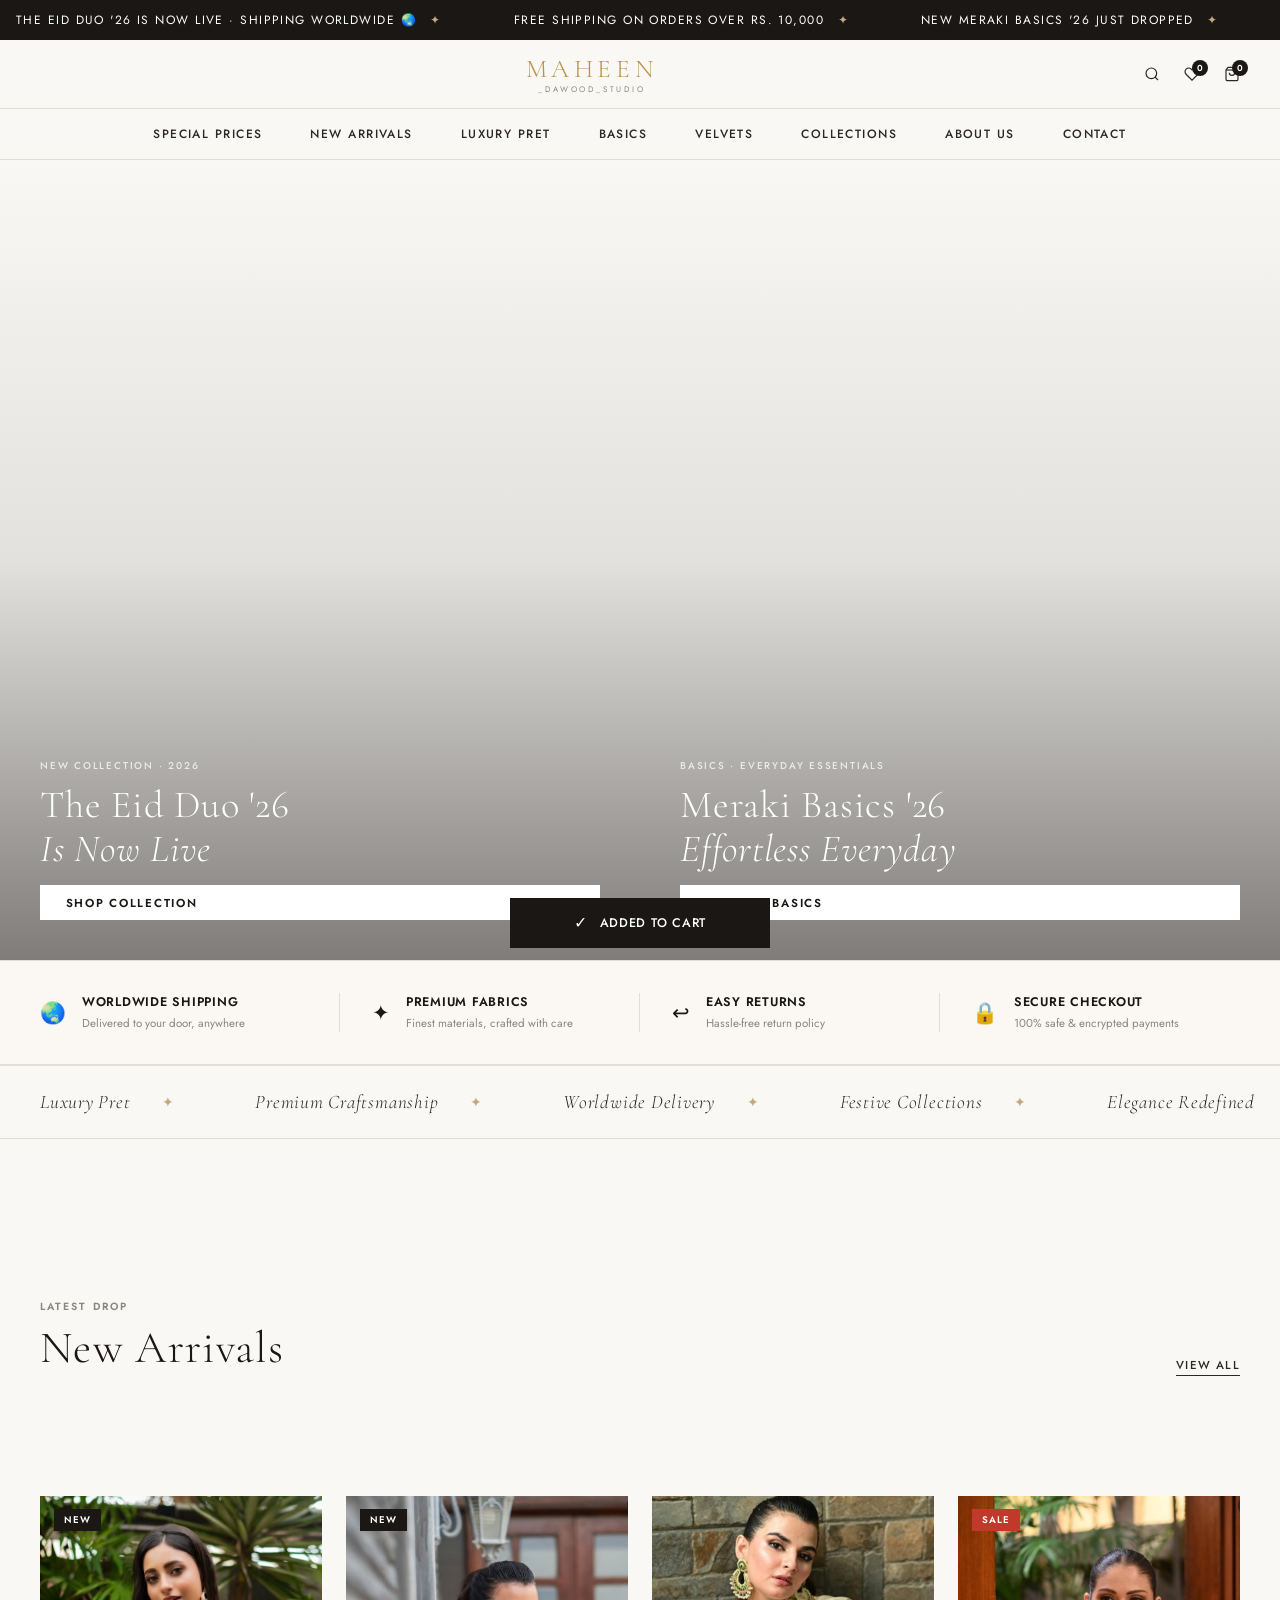
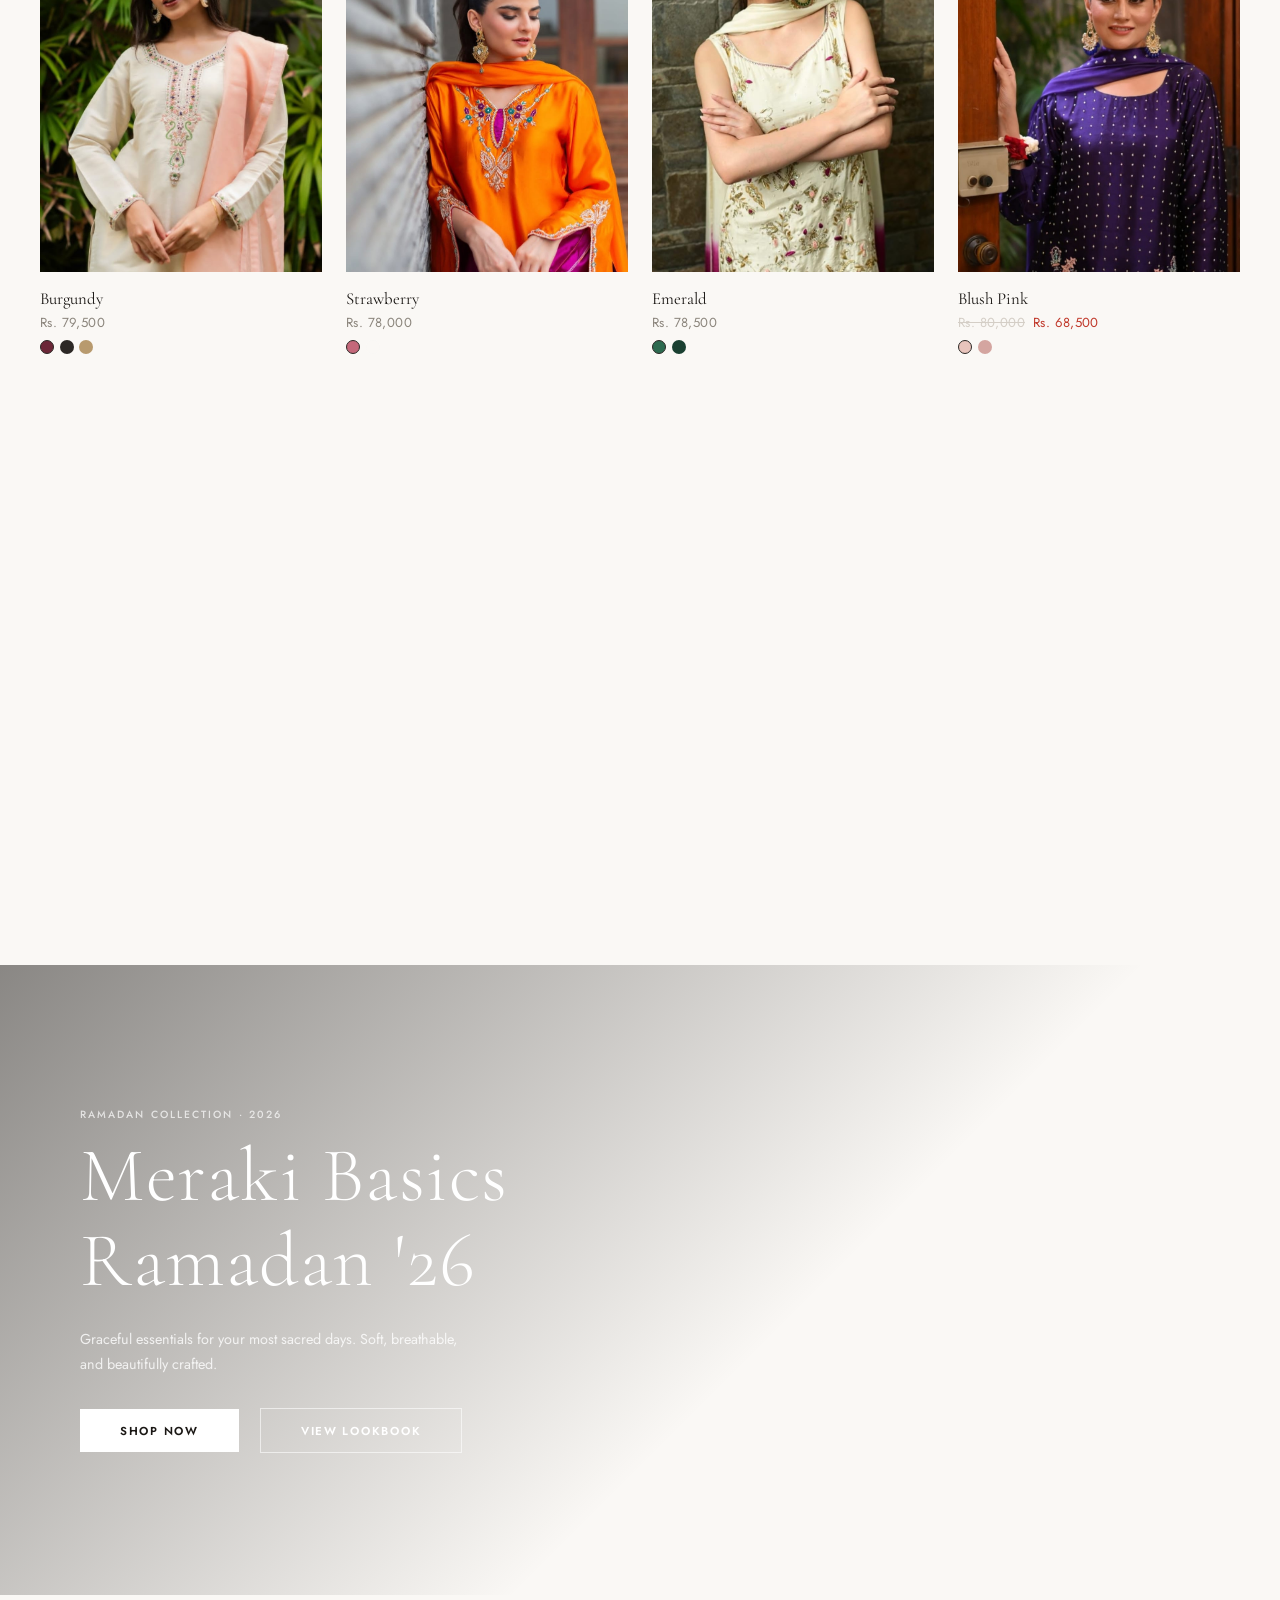
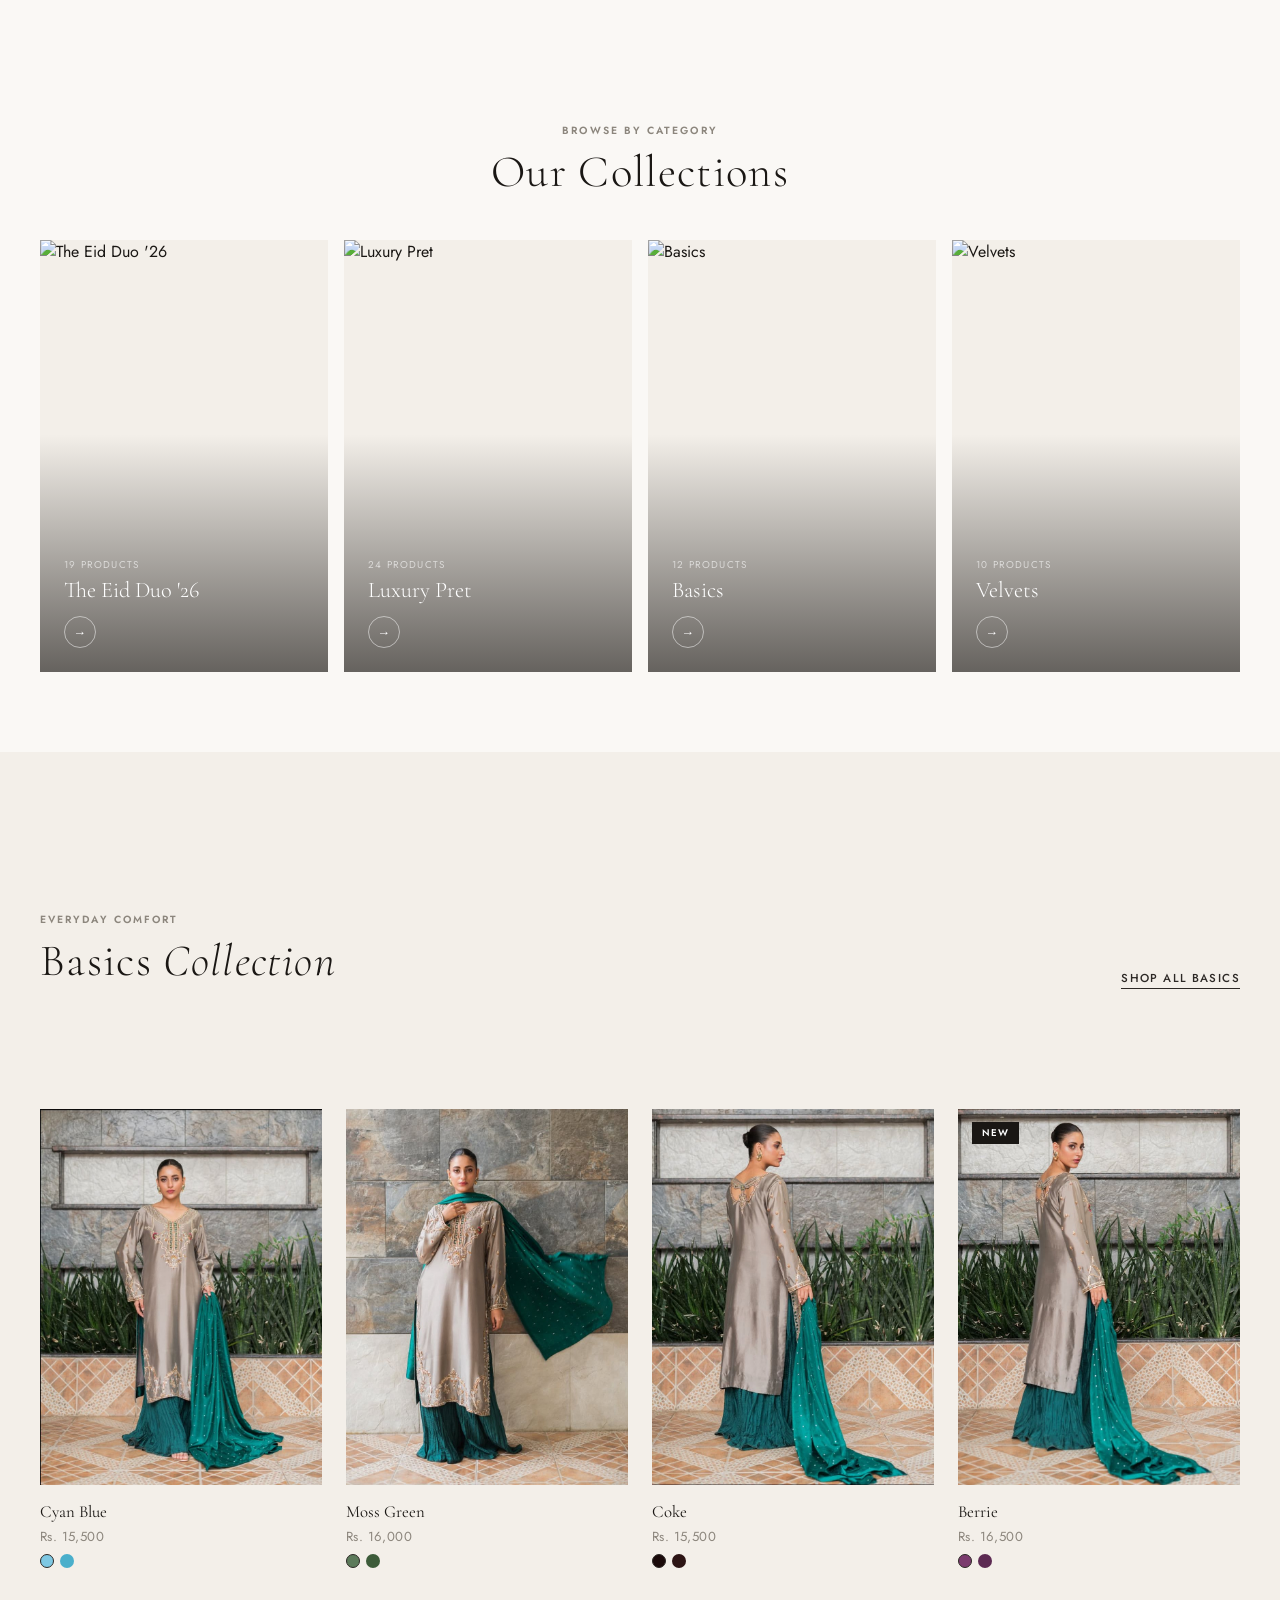
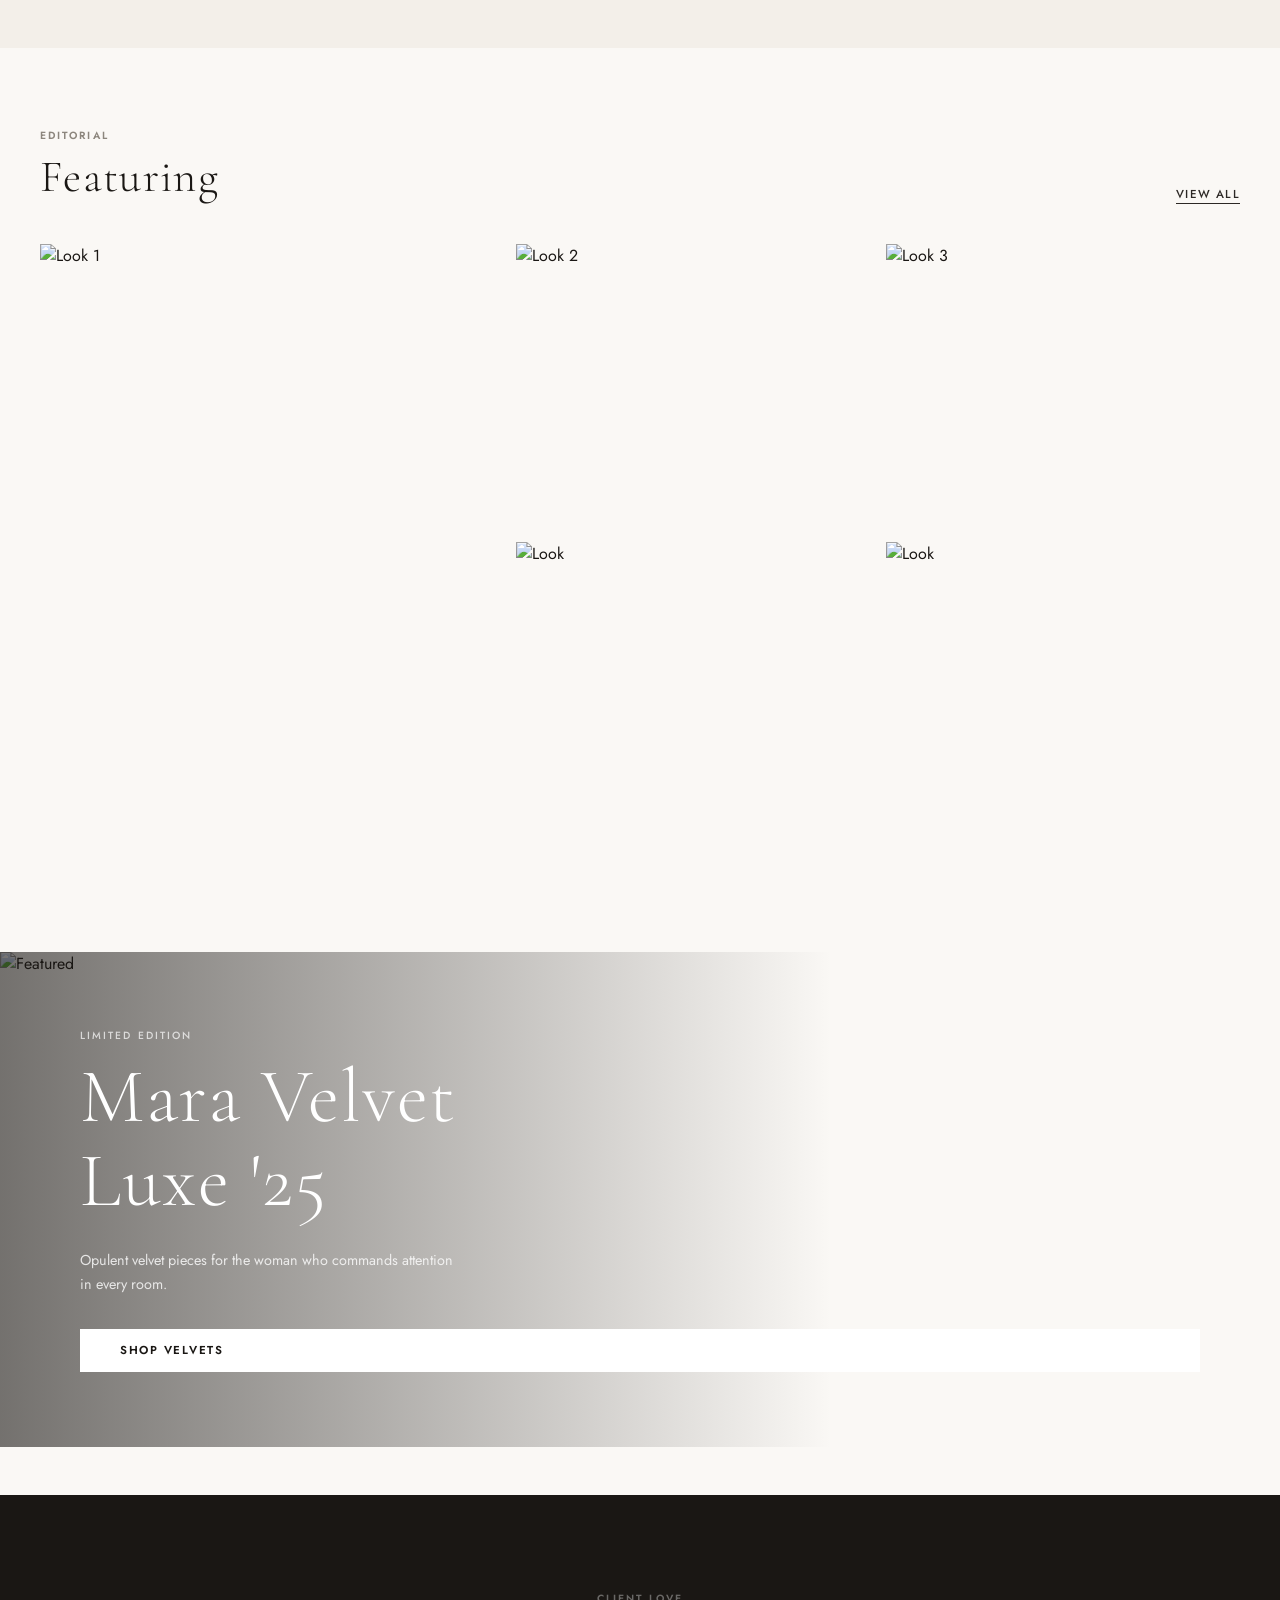
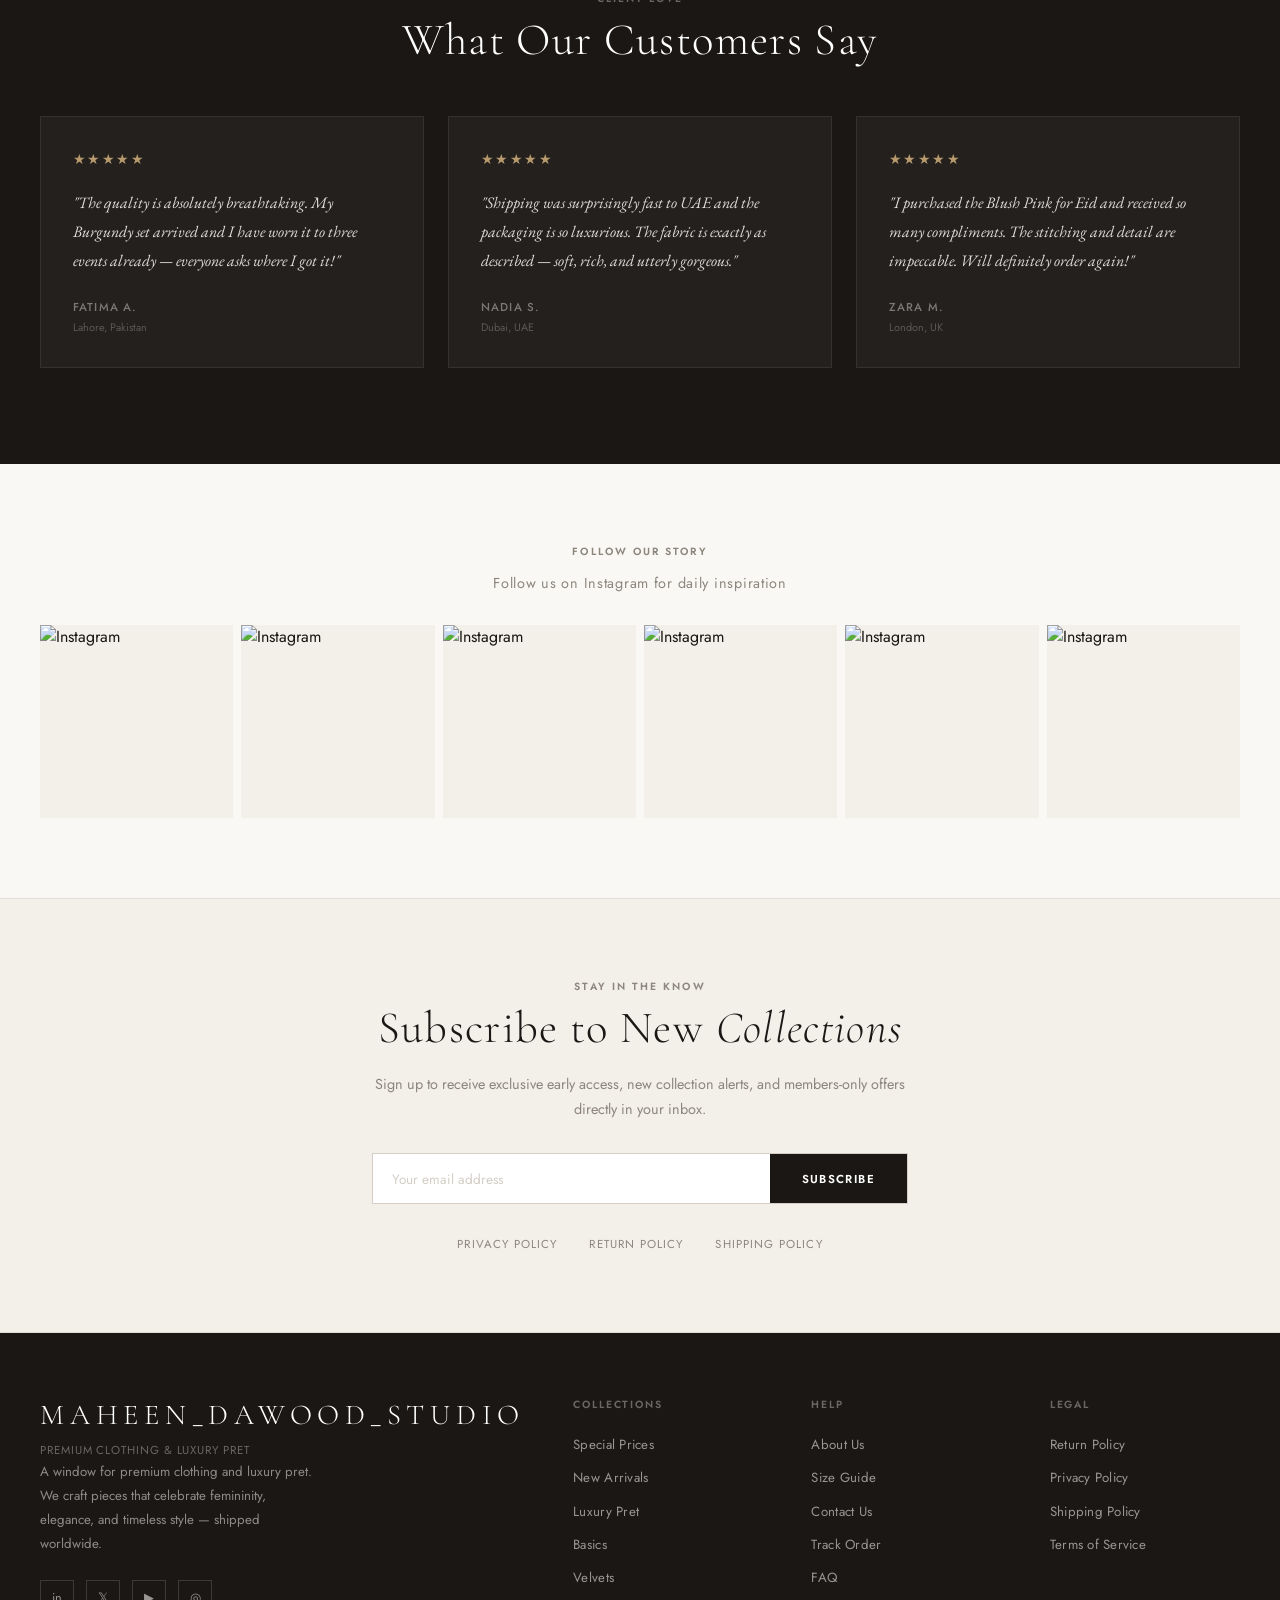
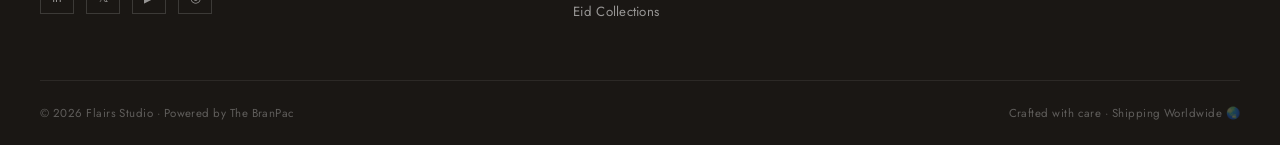
==== index.html @ 8cbb990e "first commit" ====
<!DOCTYPE html>
<html lang="en">
<head>
<meta charset="UTF-8">
<meta name="viewport" content="width=device-width, initial-scale=1.0, user-scalable=yes">
<title>Maheen_Dawood_Studio — Premium Clothing & Luxury Pret</title>
<link rel="preconnect" href="https://fonts.googleapis.com">
<link href="https://fonts.googleapis.com/css2?family=Cormorant+Garamond:ital,wght@0,300;0,400;0,500;0,600;1,300;1,400&family=Jost:wght@200;300;400;500;600&family=EB+Garamond:ital,wght@0,400;1,400&display=swap" rel="stylesheet">
<link rel="stylesheet" href="style.css">
</head>
<body>

<!-- CURSOR -->
<div id="cur"></div>
<div id="cur-ring"></div>
<div id="cur-text"></div>

<!-- TOAST -->
<div class="toast" id="toast">
  <span class="toast-icon">✓</span>
  <span id="toast-msg">Added to cart</span>
</div>

<!-- BACK TO TOP -->
<button class="back-top" id="backTop">↑</button>

<!-- MOBILE MENU -->
<div class="mobile-menu" id="mobileMenu">
  <div class="mobile-menu-head">
    <span class="mobile-menu-logo">Maheen_Dawood_Studio</span>
    <button class="mobile-menu-close" onclick="closeMobileMenu()">✕</button>
  </div>
<a href="" class="mobile-nav-link">Special Prices</a>
  <a href="" class="mobile-nav-link">New Arrivals</a>
  <a href="" class="mobile-nav-link" onclick="closeMobileMenu()">Luxury Pret</a>
  <a href="#" class="mobile-nav-link" onclick="closeMobileMenu()">Basics</a>
  <a href="#" class="mobile-nav-link" onclick="closeMobileMenu()">Velvets</a>
  <a href="#" class="mobile-nav-link" onclick="closeMobileMenu()">About Us</a>
  <a href="#" class="mobile-nav-link" onclick="closeMobileMenu()">Contact</a>
</div>

<!-- SEARCH OVERLAY -->
<div class="search-overlay" id="searchOverlay">
  <button class="search-close" onclick="closeSearch()">✕</button>
  <div class="search-form">
    <label class="search-label">Search</label>
    <div class="search-input-wrap">
      <input class="search-input" id="searchInput" placeholder="Search products..." autocomplete="off">
      <button class="search-btn" onclick="runSearch()">→</button>
    </div>
    <div class="search-suggestions">
      <div class="search-suggestions-label">Popular Searches</div>
      <div class="search-tags">
        <button class="search-tag" onclick="fillSearch('Luxury Pret')">Luxury Pret</button>
        <button class="search-tag" onclick="fillSearch('Velvet')">Velvet</button>
        <button class="search-tag" onclick="fillSearch('Eid Collection')">Eid Collection</button>
        <button class="search-tag" onclick="fillSearch('Basics')">Basics</button>
        <button class="search-tag" onclick="fillSearch('Embroidered')">Embroidered</button>
        <button class="search-tag" onclick="fillSearch('Black')">Black</button>
      </div>
    </div>
  </div>
</div>

<!-- CART DRAWER -->
<div class="cart-overlay" id="cartOverlay" onclick="closeCart()"></div>
<div class="cart-drawer" id="cartDrawer">
  <div class="cart-head">
    <span class="cart-head-title">Your Cart (<span id="cartCount">0</span>)</span>
    <button class="cart-close" onclick="closeCart()">✕</button>
  </div>
  <div class="cart-body" id="cartBody">
    <div class="cart-empty" id="cartEmpty">
      <div class="cart-empty-icon">🛍</div>
      <p>Your cart is empty</p>
      <button class="btn-black" onclick="closeCart()" style="width:auto;padding:.75rem 1.75rem">Continue Shopping</button>
    </div>
    <div id="cartItems"></div>
  </div>
  <div class="cart-footer" id="cartFooter" style="display:none">
    <div class="cart-subtotal">
      <span class="cart-subtotal-label">Subtotal</span>
      <span class="cart-subtotal-val" id="cartTotal">Rs. 0</span>
    </div>
    <div class="cart-note">Taxes & shipping calculated at checkout. Shipping Worldwide 🌏</div>
<button class="btn-checkout" onclick="window.location.href='checkout.html'">Proceed to Checkout</button>
    <button class="btn-continue" onclick="closeCart()">Continue Shopping</button>
  </div>
</div>

<!-- WISHLIST DRAWER -->
<div class="wishlist-drawer" id="wishlistDrawer">
  <div class="cart-head">
    <span class="cart-head-title">Wishlist (<span id="wishCount">0</span>)</span>
    <button class="cart-close" onclick="closeWishlist()">✕</button>
  </div>
  <div class="cart-body" id="wishBody">
    <div class="cart-empty">
      <div class="cart-empty-icon">♡</div>
      <p>Your wishlist is empty</p>
    </div>
  </div>
</div>

<!-- QUICK VIEW MODAL -->
<div class="modal-overlay" id="modalOverlay" onclick="closeModal(event)">
  <div class="quick-view" id="quickView" onclick="event.stopPropagation()">
    <button class="quick-view-close" onclick="closeQuickView()">✕</button>
    <div class="quick-view-img"><img id="qvImg" src="" alt=""></div>
    <div class="quick-view-info">
      <div class="qv-label" id="qvLabel"></div>
      <div class="qv-name" id="qvName"></div>
      <div class="qv-price" id="qvPrice"></div>
      <div class="qv-section-label">Select Size</div>
      <div class="size-grid">
        <button class="size-btn" onclick="selectSize(this)">XS</button>
        <button class="size-btn" onclick="selectSize(this)">S</button>
        <button class="size-btn active" onclick="selectSize(this)">M</button>
        <button class="size-btn" onclick="selectSize(this)">L</button>
        <button class="size-btn" onclick="selectSize(this)">XL</button>
        <button class="size-btn soldout" onclick="selectSize(this)">XXL</button>
      </div>
      <div class="qv-desc">Crafted from the finest fabrics, this piece embodies the essence of Flairs Studio's commitment to elegance and detail. Perfect for festive occasions and formal gatherings.</div>
      <div class="qv-actions">
        <button class="btn-black" onclick="addToCartFromModal()">Add to Cart</button>
        <button class="btn-outlined" onclick="addToWishlistFromModal()">♡ Save to Wishlist</button>
      </div>
    </div>
  </div>
</div>

<!-- ANNOUNCEMENT BAR -->
<div class="announce-bar">
  <div class="announce-scroll" id="announceTicker"></div>
</div>

<!-- NAV -->
<nav id="mainNav">
  <div class="nav-top">
    <div style="display:flex;align-items:center;gap:1rem">
      <button class="mobile-hamburger" id="hamburger" onclick="openMobileMenu()">
        <span></span><span></span><span></span>
      </button>
    </div>
    <a href="#" class="nav-logo">Maheen<span>_Dawood_Studio</span></a>
    <div class="nav-icons">
      <button class="nav-icon-btn" onclick="openSearch()" title="Search">
        <svg width="16" height="16" viewBox="0 0 24 24" fill="none" stroke="currentColor" stroke-width="1.8"><circle cx="11" cy="11" r="8"/><path d="m21 21-4.35-4.35"/></svg>
      </button>
      <button class="nav-icon-btn" onclick="openWishlist()" title="Wishlist">
        <svg width="16" height="16" viewBox="0 0 24 24" fill="none" stroke="currentColor" stroke-width="1.8"><path d="M20.84 4.61a5.5 5.5 0 0 0-7.78 0L12 5.67l-1.06-1.06a5.5 5.5 0 0 0-7.78 7.78l1.06 1.06L12 21.23l7.78-7.78 1.06-1.06a5.5 5.5 0 0 0 0-7.78z"/></svg>
        <div class="nav-badge" id="wishBadge">0</div>
      </button>
      <button class="nav-icon-btn" onclick="openCart()" title="Cart">
        <svg width="16" height="16" viewBox="0 0 24 24" fill="none" stroke="currentColor" stroke-width="1.8"><path d="M6 2 3 6v14a2 2 0 0 0 2 2h14a2 2 0 0 0 2-2V6l-3-4z"/><line x1="3" y1="6" x2="21" y2="6"/><path d="M16 10a4 4 0 0 1-8 0"/></svg>
        <div class="nav-badge" id="cartBadge">0</div>
      </button>
    </div>
  </div>
  <div class="nav-links">
    <a href="index.html">Special Prices</a>
    <a href="arrival.html">New Arrivals</a>
    <a href="Luxury Pret.html">Luxury Pret</a>
    <a href="basic.html">Basics</a>
    <a href="velvet.html">Velvets</a>
    <a href="collection.html">Collections</a>
    <a href="about.html">About Us</a>
    <a href="contact.html">Contact</a>
  </div>
</nav>

<!-- HERO SPLIT -->
<div class="hero" id="hero">
  <div class="hero-panel">
    <video autoplay muted loop playsinline>
      <source src="https://cdn.shopify.com/videos/c/o/v/9d63258d89ad44558d0462c8ba9162f2.mp4" type="video/mp4">
    </video>
    <div class="hero-overlay">
      <div class="hero-panel-tag">New Collection · 2026</div>
      <div class="hero-panel-title">The Eid Duo '26<br><em>Is Now Live</em></div>
      <a href="#new-arrivals" class="hero-panel-cta">Shop Collection</a>
    </div>
  </div>
  <div class="hero-panel">
    <video autoplay muted loop playsinline>
      <source src="https://cdn.shopify.com/videos/c/o/v/7723a6e3b7c846ff9e841401f73a21ab.mp4" type="video/mp4">
    </video>
    <div class="hero-overlay">
      <div class="hero-panel-tag">Basics · Everyday Essentials</div>
      <div class="hero-panel-title">Meraki Basics '26<br><em>Effortless Everyday</em></div>
      <a href="#" class="hero-panel-cta">Explore Basics</a>
    </div>
  </div>
</div>

<!-- FEATURES STRIP -->
<div class="features-strip">
  <div class="features-inner">
    <div class="feat-item">
      <div class="feat-icon">🌏</div>
      <div><div class="feat-text-title">Worldwide Shipping</div><div class="feat-text-sub">Delivered to your door, anywhere</div></div>
    </div>
    <div class="feat-item">
      <div class="feat-icon">✦</div>
      <div><div class="feat-text-title">Premium Fabrics</div><div class="feat-text-sub">Finest materials, crafted with care</div></div>
    </div>
    <div class="feat-item">
      <div class="feat-icon">↩</div>
      <div><div class="feat-text-title">Easy Returns</div><div class="feat-text-sub">Hassle-free return policy</div></div>
    </div>
    <div class="feat-item">
      <div class="feat-icon">🔒</div>
      <div><div class="feat-text-title">Secure Checkout</div><div class="feat-text-sub">100% safe & encrypted payments</div></div>
    </div>
  </div>
</div>

<!-- MARQUEE -->
<div class="marquee-section">
  <div class="marquee-track" id="marqueeTrack"></div>
</div>

<!-- NEW ARRIVALS -->
<div class="new-arrivals" id="new-arrivals">
  <div class="sec">
    <div class="new-arrivals sec-head reveal">
      <div>
        <div class="sec-label">Latest Drop</div>
        <div class="sec-title">New Arrivals</div>
      </div>
      <a href="#" class="view-all-link">View All</a>
    </div>
    <div class="product-grid" id="productGrid"></div>
  </div>
</div>

<!-- BANNER FULL 1 -->
<div class="banner-full reveal">
  <video autoplay muted loop playsinline style="width:100%;height:100%;object-fit:cover">
    <source src="https://cdn.shopify.com/videos/c/o/v/468007238bad4d7faf3275e9488d9702.mp4" type="video/mp4">
  </video>
  <div class="banner-full-overlay">
    <div class="banner-tag">Ramadan Collection · 2026</div>
    <div class="banner-title">Meraki Basics<br>Ramadan '26</div>
    <div class="banner-sub">Graceful essentials for your most sacred days. Soft, breathable, and beautifully crafted.</div>
    <div>
      <a href="#" class="btn-white">Shop Now</a>
      <a href="#" class="btn-outline-white">View Lookbook</a>
    </div>
  </div>
</div>

<!-- CATEGORIES -->
<div class="categories">
  <div class="sec">
    <div class="reveal" style="text-align:center;margin-bottom:2.5rem">
      <div class="sec-label">Browse By Category</div>
      <div class="sec-title">Our Collections</div>
    </div>
    <div class="cat-grid" id="catGrid"></div>
  </div>
</div>

<!-- BASICS PRODUCT SECTION -->
<div class="new-arrivals" style="background:var(--bg2)">
  <div class="sec">
    <div class="new-arrivals sec-head reveal">
      <div>
        <div class="sec-label">Everyday Comfort</div>
        <div class="sec-title">Basics <em>Collection</em></div>
      </div>
      <a href="#" class="view-all-link">Shop All Basics</a>
    </div>
    <div class="product-grid" id="basicsGrid"></div>
  </div>
</div>

<!-- LOOKBOOK -->
<div class="lookbook">
  <div class="sec">
    <div class="reveal" style="display:flex;align-items:flex-end;justify-content:space-between;margin-bottom:2rem">
      <div>
        <div class="sec-label">Editorial</div>
        <div class="sec-title">Featuring</div>
      </div>
      <a href="#" class="view-all-link">View All</a>
    </div>
    <div class="lookbook-grid" id="lookbookGrid"></div>
  </div>
</div>

<!-- BANNER FULL 2 -->
<div class="banner-full reveal" style="height:55vh">
  <img src="https://flairsstudio.com/cdn/shop/files/DSC8797.jpg?v=1722258065" alt="Featured" style="width:100%;height:100%;object-fit:cover">
  <div class="banner-full-overlay" style="background:linear-gradient(to right,rgba(26,23,20,.6) 0%,transparent 65%)">
    <div class="banner-tag">Limited Edition</div>
    <div class="banner-title">Mara Velvet<br>Luxe '25</div>
    <div class="banner-sub">Opulent velvet pieces for the woman who commands attention in every room.</div>
    <a href="#" class="btn-white">Shop Velvets</a>
  </div>
</div>

<!-- TESTIMONIALS -->
<div class="testimonials">
  <div class="sec">
    <div class="reveal" style="text-align:center">
      <div class="sec-label" style="color:rgba(255,255,255,.35)">Client Love</div>
      <div class="sec-title" style="color:#fff">What Our Customers Say</div>
    </div>
    <div class="testimonial-grid" id="testGrid"></div>
  </div>
</div>

<!-- INSTAGRAM -->
<div class="instagram">
  <div class="sec">
    <div class="insta-head reveal">
      <div class="sec-label">Follow Our Story</div>
      <div class="sec-title"></div>
      <div class="insta-handle">Follow us on Instagram for daily inspiration</div>
    </div>
    <div class="insta-grid" id="instaGrid"></div>
  </div>
</div>

<!-- NEWSLETTER -->
<div class="newsletter">
  <div class="newsletter-inner reveal">
    <div class="sec-label" style="text-align:center">Stay in the Know</div>
    <div class="sec-title">Subscribe to New <em>Collections</em></div>
    <div class="newsletter-sub">Sign up to receive exclusive early access, new collection alerts, and members-only offers directly in your inbox.</div>
    <div class="newsletter-form">
      <input type="email" id="emailInput" placeholder="Your email address">
      <button onclick="handleSubscribe()">Subscribe</button>
    </div>
    <div class="policy-links">
      <a href="#" class="policy-link">Privacy Policy</a>
      <a href="#" class="policy-link">Return Policy</a>
      <a href="#" class="policy-link">Shipping Policy</a>
    </div>
  </div>
</div>

<!-- FOOTER -->
<footer>
  <div class="footer-inner">
    <div class="footer-grid">
      <div class="footer-brand">
        <span class="footer-logo">Maheen_Dawood_Studio</span>
        <span class="footer-tagline">Premium Clothing & Luxury Pret</span>
        <p>A window for premium clothing and luxury pret. We craft pieces that celebrate femininity, elegance, and timeless style — shipped worldwide.</p>
        <div class="footer-social">
          <a href="#" class="footer-soc">in</a>
          <a href="#" class="footer-soc">𝕏</a>
          <a href="#" class="footer-soc">▶</a>
          <a href="#" class="footer-soc">◎</a>
        </div>
      </div>
      <div class="footer-col">
        <h4>Collections</h4>
        <ul>
          <li><a href="#">Special Prices</a></li>
          <li><a href="#">New Arrivals</a></li>
          <li><a href="#">Luxury Pret</a></li>
          <li><a href="#">Basics</a></li>
          <li><a href="#">Velvets</a></li>
          <li><a href="#">Eid Collections</a></li>
        </ul>
      </div>
      <div class="footer-col">
        <h4>Help</h4>
        <ul>
          <li><a href="#">About Us</a></li>
          <li><a href="#">Size Guide</a></li>
          <li><a href="#">Contact Us</a></li>
          <li><a href="#">Track Order</a></li>
          <li><a href="#">FAQ</a></li>
        </ul>
      </div>
      <div class="footer-col">
        <h4>Legal</h4>
        <ul>
          <li><a href="#">Return Policy</a></li>
          <li><a href="#">Privacy Policy</a></li>
          <li><a href="#">Shipping Policy</a></li>
          <li><a href="#">Terms of Service</a></li>
        </ul>
      </div>
    </div>
    <div class="footer-bottom">
      <span class="footer-bottom-left">© 2026 Flairs Studio · Powered by The BranPac</span>
      <span class="footer-bottom-right">Crafted with care · Shipping Worldwide 🌏</span>
    </div>
  </div>
</footer>
<script src="flairs-cart.js"></script>
<script src="script.js"></script>
</body>
</html>
---- style.css ----
*,*::before,*::after{margin:0;padding:0;box-sizing:border-box}
:root{
  --bg:#FAF8F5;
  --bg2:#F3EFE9;
  --black:#1A1714;
  --dark:#2C2825;
  --muted:#8C867D;
  --border:#E2DDD6;
  --border2:#D4CEC6;
  --accent:#C4A882;
   --gold-light: #E8D5A8;
  --gold-dark: #B8924A;
  --accent2:#9E7E5A;
  --rose:#D4A5A0;
  --cream:#FBF7F2;
  --gold:#B89A6E;
  --white:#FFFFFF;
  --red:#C0392B;
}
html{scroll-behavior:smooth;font-size:16px}
body{background:var(--bg);color:var(--black);font-family:'Jost',sans-serif;-webkit-font-smoothing:antialiased;overflow-x:hidden;cursor:none}

/* CURSOR */
#cur{position:fixed;width:8px;height:8px;background:var(--black);border-radius:50%;pointer-events:none;z-index:99999;transform:translate(-50%,-50%);transition:width .25s,height .25s,background .25s,opacity .2s}
#cur-ring{position:fixed;width:30px;height:30px;border:1px solid rgba(26,23,20,.35);border-radius:50%;pointer-events:none;z-index:99998;transform:translate(-50%,-50%);transition:all .1s linear}
#cur-text{position:fixed;pointer-events:none;z-index:99999;transform:translate(-50%,-50%);font-size:.55rem;font-weight:600;letter-spacing:.1em;text-transform:uppercase;color:#fff;opacity:0;transition:opacity .2s;white-space:nowrap}

/* ANNOUNCEMENT BAR */
.announce-bar{
  background:var(--black);color:#fff;text-align:center;padding:.7rem 1rem;font-size:.75rem;letter-spacing:.12em;text-transform:uppercase;font-family:'Jost',sans-serif;font-weight:400;position:relative;z-index:200;overflow:hidden;
}
.announce-scroll{display:inline-flex;gap:4rem;animation:announceTicker 20s linear infinite;white-space:nowrap}
.announce-dot{color:var(--accent);margin:0 .5rem}
@keyframes announceTicker{from{transform:translateX(0)}to{transform:translateX(-50%)}}

/* NAV */
nav{
  position:sticky;top:0;z-index:100;background:rgba(250,248,245,.96);backdrop-filter:blur(16px);border-bottom:1px solid var(--border);
}
.nav-top{
  display:flex;align-items:center;justify-content:space-between;padding:.9rem 2.5rem;max-width:1400px;margin:0 auto;
}
.nav-logo{
  font-family:'Cormorant Garamond',serif;font-size:1.6rem;font-weight:300;letter-spacing:.18em;text-transform:uppercase;color:var(--gold-dark);text-decoration:none;display:flex;flex-direction:column;align-items:center;line-height:1.1;
}
.nav-logo span{font-size:.5rem;letter-spacing:.35em;font-family:'Jost',sans-serif;font-weight:400;color:var(--muted);display:block;text-transform:uppercase;margin-top:.15rem}
.nav-icons{display:flex;align-items:center;gap:1.5rem}
.nav-icon-btn{background:none;border:none;cursor:none;font-size:1rem;color:var(--dark);position:relative;display:flex;align-items:center;gap:.35rem;font-family:'Jost',sans-serif;font-size:.8rem;font-weight:400;letter-spacing:.04em;text-transform:uppercase;transition:color .2s}
.nav-icon-btn:hover{color:var(--accent2)}
.nav-badge{
  position:absolute;top:-6px;right:-8px;width:16px;height:16px;border-radius:50%;background:var(--black);color:#fff;font-size:.55rem;font-weight:600;display:flex;align-items:center;justify-content:center;
}
.nav-links{
  display:flex;align-items:center;justify-content:center;gap:0;padding:.5rem 0;border-top:1px solid var(--border);max-width:1400px;margin:0 auto;
}
.nav-links a{
  color:var(--dark);text-decoration:none;font-size:.75rem;font-weight:500;letter-spacing:.12em;text-transform:uppercase;padding:.5rem 1.5rem;position:relative;transition:color .2s;
}
.nav-links a::after{content:'';position:absolute;bottom:0;left:50%;right:50%;height:1px;background:var(--black);transition:left .3s,right .3s}
.nav-links a:hover::after{left:1.5rem;right:1.5rem}
.nav-links a:hover{color:var(--black)}

/* HERO - SPLIT VIDEO */
.hero{display:grid;grid-template-columns:1fr 1fr;height:calc(100vh - 100px);min-height:600px;overflow:hidden}
.hero-panel{position:relative;overflow:hidden;cursor:none}
.hero-panel video{width:100%;height:100%;object-fit:cover;display:block;transition:transform 1.2s cubic-bezier(.25,.46,.45,.94)}
.hero-panel:hover video{transform:scale(1.03)}
.hero-overlay{
  position:absolute;inset:0;background:linear-gradient(to top,rgba(26,23,20,.55) 0%,rgba(26,23,20,.1) 50%,transparent 100%);display:flex;flex-direction:column;justify-content:flex-end;padding:2.5rem;
}
.hero-panel-tag{font-size:.62rem;font-weight:500;letter-spacing:.18em;text-transform:uppercase;color:rgba(255,255,255,.75);margin-bottom:.6rem}
.hero-panel-title{font-family:'Cormorant Garamond',serif;font-size:2.4rem;font-weight:300;color:#fff;line-height:1.15;letter-spacing:.02em;margin-bottom:.9rem}
.hero-panel-cta{
  display:inline-block;background:#fff;color:var(--black);padding:.6rem 1.6rem;font-size:.72rem;font-weight:600;letter-spacing:.15em;text-transform:uppercase;text-decoration:none;transition:background .25s,color .25s,transform .2s;
}
.hero-panel-cta:hover{background:var(--black);color:#fff;transform:translateY(-1px)}

/* SECTION WRAPPER */
.sec{max-width:1400px;margin:0 auto;padding:0 2.5rem}

/* SECTION LABEL */
.sec-label{font-size:.65rem;font-weight:600;letter-spacing:.2em;text-transform:uppercase;color:var(--muted);margin-bottom:.5rem}
.sec-title{font-family:'Cormorant Garamond',serif;font-size:clamp(1.8rem,3.5vw,2.8rem);font-weight:300;letter-spacing:.03em;line-height:1.2;color:var(--black)}
.sec-title em{font-style:italic;font-weight:300}

/* PRODUCT GRID SECTION */
.new-arrivals{padding:5rem 0}
.new-arrivals .sec-head{display:flex;align-items:flex-end;justify-content:space-between;margin-bottom:2.5rem}
.view-all-link{font-size:.72rem;font-weight:500;letter-spacing:.12em;text-transform:uppercase;color:var(--dark);text-decoration:none;border-bottom:1px solid var(--dark);padding-bottom:.1rem;transition:color .2s,border-color .2s}
.view-all-link:hover{color:var(--accent2);border-color:var(--accent2)}

/* PRODUCT GRID */
.product-grid{display:grid;grid-template-columns:repeat(4,1fr);gap:1.5rem}

/* PRODUCT CARD */
.product-card{position:relative;cursor:none}
.product-card-img{position:relative;overflow:hidden;aspect-ratio:3/4;background:var(--bg2);margin-bottom:1rem}
.product-card-img img{width:100%;height:100%;object-fit:cover;transition:transform .9s cubic-bezier(.25,.46,.45,.94),opacity .4s;display:block}
.product-card-img img.hover-img{position:absolute;inset:0;opacity:0;transition:opacity .5s ease,transform .9s cubic-bezier(.25,.46,.45,.94)}
.product-card:hover .product-card-img img.main-img{transform:scale(1.04);opacity:0}
.product-card:hover .product-card-img img.hover-img{opacity:1;transform:scale(1.04)}
.product-card-badge{position:absolute;top:.85rem;left:.85rem;font-size:.6rem;font-weight:600;letter-spacing:.1em;text-transform:uppercase;padding:.25rem .65rem;z-index:2}
.badge-new{background:var(--black);color:#fff}
.badge-sale{background:var(--red);color:#fff}
.badge-limited{background:var(--gold);color:#fff}
.product-card-actions{position:absolute;bottom:0;left:0;right:0;display:flex;flex-direction:column;gap:.5rem;padding:1rem;transform:translateY(100%);transition:transform .35s cubic-bezier(.16,1,.3,1);z-index:3}
.product-card:hover .product-card-actions{transform:translateY(0)}
.btn-wishlist,.btn-addcart{width:100%;padding:.65rem;text-align:center;font-size:.7rem;font-weight:600;letter-spacing:.1em;text-transform:uppercase;border:none;cursor:none;font-family:'Jost',sans-serif;transition:all .2s}
.btn-wishlist{background:rgba(250,248,245,.92);color:var(--black)}
.btn-wishlist:hover{background:var(--black);color:#fff}
.btn-addcart{background:var(--black);color:#fff}
.btn-addcart:hover{background:var(--accent2)}
.product-card-name{font-family:'Cormorant Garamond',serif;font-size:1.05rem;font-weight:400;color:var(--black);margin-bottom:.3rem}
.product-card-price{font-size:.82rem;color:var(--muted);letter-spacing:.03em}
.product-card-price .original{text-decoration:line-through;margin-right:.5rem;color:var(--border2)}
.product-card-price .sale-price{color:var(--red)}
.product-colors{display:flex;gap:.35rem;margin-top:.5rem}
.color-dot{width:14px;height:14px;border-radius:50%;border:1.5px solid transparent;transition:border-color .2s;cursor:none}
.color-dot:hover,.color-dot.active{border-color:var(--dark)}

/* BANNER FULL */
.banner-full{position:relative;height:70vh;min-height:480px;overflow:hidden;margin:3rem 0}
.banner-full img,.banner-full video{width:100%;height:100%;object-fit:cover;display:block}
.banner-full-overlay{position:absolute;inset:0;background:linear-gradient(135deg,rgba(26,23,20,.5) 0%,transparent 60%);display:flex;flex-direction:column;justify-content:center;padding:5rem}
.banner-tag{font-size:.65rem;font-weight:500;letter-spacing:.2em;text-transform:uppercase;color:rgba(255,255,255,.7);margin-bottom:.75rem}
.banner-title{font-family:'Cormorant Garamond',serif;font-size:clamp(2.5rem,6vw,5rem);font-weight:300;color:#fff;line-height:1.1;letter-spacing:.02em;max-width:600px;margin-bottom:1.5rem}
.banner-sub{font-size:.9rem;color:rgba(255,255,255,.8);max-width:380px;line-height:1.7;margin-bottom:2rem}
.btn-white{display:inline-block;background:#fff;color:var(--black);padding:.85rem 2.5rem;font-size:.72rem;font-weight:600;letter-spacing:.15em;text-transform:uppercase;text-decoration:none;transition:background .25s,color .25s,transform .2s}
.btn-white:hover{background:var(--black);color:#fff;transform:translateY(-2px)}
.btn-outline-white{display:inline-block;background:transparent;color:#fff;border:1px solid rgba(255,255,255,.6);padding:.85rem 2.5rem;font-size:.72rem;font-weight:600;letter-spacing:.15em;text-transform:uppercase;text-decoration:none;margin-left:1rem;transition:all .25s}
.btn-outline-white:hover{background:#fff;color:var(--black)}

/* CATEGORIES GRID */
.categories{padding:5rem 0}
.cat-grid{display:grid;grid-template-columns:repeat(4,1fr);gap:1rem;margin-top:2.5rem}
.cat-card{position:relative;overflow:hidden;cursor:none;background:var(--bg2)}
.cat-card-inner{aspect-ratio:2/3;position:relative;overflow:hidden}
.cat-card-inner img{width:100%;height:100%;object-fit:cover;transition:transform 1s cubic-bezier(.25,.46,.45,.94);display:block}
.cat-card:hover .cat-card-inner img{transform:scale(1.06)}
.cat-card-overlay{position:absolute;inset:0;background:linear-gradient(to top,rgba(26,23,20,.65),transparent 55%);display:flex;flex-direction:column;justify-content:flex-end;padding:1.5rem}
.cat-count{font-size:.62rem;letter-spacing:.12em;text-transform:uppercase;color:rgba(255,255,255,.6);margin-bottom:.35rem}
.cat-name{font-family:'Cormorant Garamond',serif;font-size:1.4rem;font-weight:300;color:#fff;line-height:1.2}
.cat-arrow{width:32px;height:32px;border-radius:50%;border:1px solid rgba(255,255,255,.5);display:flex;align-items:center;justify-content:center;margin-top:.75rem;font-size:.8rem;color:#fff;transition:background .25s,border-color .25s}
.cat-card:hover .cat-arrow{background:#fff;border-color:#fff;color:var(--black)}

/* FEATURES STRIP */
.features-strip{background:var(--cream);border-top:1px solid var(--border);border-bottom:1px solid var(--border);padding:2rem 0}
.features-inner{display:grid;grid-template-columns:repeat(4,1fr);gap:0;max-width:1400px;margin:0 auto;padding:0 2.5rem}
.feat-item{display:flex;align-items:center;gap:1rem;padding:0 2rem;border-right:1px solid var(--border)}
.feat-item:first-child{padding-left:0}
.feat-item:last-child{border-right:none}
.feat-icon{font-size:1.3rem;flex-shrink:0}
.feat-text-title{font-size:.78rem;font-weight:600;letter-spacing:.06em;text-transform:uppercase;color:var(--black);margin-bottom:.2rem}
.feat-text-sub{font-size:.72rem;color:var(--muted);line-height:1.5}

/* LOOKBOOK */
.lookbook{padding:5rem 0}
.lookbook-grid{display:grid;grid-template-columns:1.3fr 1fr 1fr;grid-template-rows:auto auto;gap:1rem;margin-top:2.5rem}
.lookbook-item{position:relative;overflow:hidden;cursor:none}
.lookbook-item.tall{grid-row:span 2}
.lookbook-item img{width:100%;height:100%;object-fit:cover;display:block;transition:transform .9s cubic-bezier(.25,.46,.45,.94)}
.lookbook-item:hover img{transform:scale(1.04)}
.lookbook-item-overlay{position:absolute;inset:0;background:rgba(26,23,20,0);transition:background .3s;display:flex;align-items:center;justify-content:center}
.lookbook-item:hover .lookbook-item-overlay{background:rgba(26,23,20,.2)}
.lookbook-item-tag{opacity:0;transform:translateY(10px);transition:opacity .3s,transform .3s;background:#fff;color:var(--black);padding:.55rem 1.5rem;font-size:.7rem;font-weight:600;letter-spacing:.12em;text-transform:uppercase}
.lookbook-item:hover .lookbook-item-tag{opacity:1;transform:translateY(0)}

/* TICKER / MARQUEE */
.marquee-section{padding:1.5rem 0;overflow:hidden;border-top:1px solid var(--border);border-bottom:1px solid var(--border);background:var(--bg)}
.marquee-track{display:flex;gap:0;animation:marquee 25s linear infinite;white-space:nowrap}
.marquee-item{display:inline-flex;align-items:center;gap:2rem;padding:0 2.5rem;font-family:'Cormorant Garamond',serif;font-size:1.2rem;font-style:italic;font-weight:300;color:var(--dark);letter-spacing:.04em}
.marquee-star{color:var(--accent);font-style:normal;font-family:'Jost',sans-serif;font-size:.9rem}
@keyframes marquee{from{transform:translateX(0)}to{transform:translateX(-50%)}}

/* TESTIMONIALS */
.testimonials{padding:6rem 0;background:var(--black)}
.testimonials .sec-title,.testimonials .sec-label{color:#fff}
.testimonials .sec-label{color:rgba(255,255,255,.4)}
.testimonial-grid{display:grid;grid-template-columns:repeat(3,1fr);gap:1.5rem;margin-top:3rem}
.testimonial-card{background:rgba(255,255,255,.04);border:1px solid rgba(255,255,255,.08);padding:2rem}
.test-stars{color:var(--gold);font-size:.9rem;margin-bottom:1.25rem;letter-spacing:.1em}
.test-text{font-family:'EB Garamond',serif;font-size:1rem;font-style:italic;color:rgba(255,255,255,.85);line-height:1.8;margin-bottom:1.5rem}
.test-author{font-size:.72rem;font-weight:500;letter-spacing:.1em;text-transform:uppercase;color:rgba(255,255,255,.4)}
.test-location{font-size:.68rem;color:rgba(255,255,255,.25);margin-top:.2rem}

/* INSTAGRAM SECTION */
.instagram{padding:5rem 0}
.insta-grid{display:grid;grid-template-columns:repeat(6,1fr);gap:.5rem;margin-top:2rem}
.insta-item{aspect-ratio:1;overflow:hidden;cursor:none;position:relative;background:var(--bg2)}
.insta-item img{width:100%;height:100%;object-fit:cover;transition:transform .8s cubic-bezier(.25,.46,.45,.94);display:block}
.insta-item:hover img{transform:scale(1.08)}
.insta-overlay{position:absolute;inset:0;background:rgba(26,23,20,.5);opacity:0;transition:opacity .3s;display:flex;align-items:center;justify-content:center;font-size:1.1rem;color:#fff}
.insta-item:hover .insta-overlay{opacity:1}
.insta-head{text-align:center;display:flex;flex-direction:column;align-items:center}
.insta-handle{font-size:.9rem;color:var(--muted);margin-top:.4rem;letter-spacing:.05em}

/* NEWSLETTER */
.newsletter{padding:5rem 0;background:var(--bg2);border-top:1px solid var(--border);border-bottom:1px solid var(--border)}
.newsletter-inner{max-width:600px;margin:0 auto;text-align:center;padding:0 2rem}
.newsletter .sec-title{margin-bottom:1rem}
.newsletter-sub{font-size:.9rem;color:var(--muted);line-height:1.7;margin-bottom:2rem}
.newsletter-form{display:flex;gap:0;border:1px solid var(--border2)}
.newsletter-form input{flex:1;padding:.9rem 1.2rem;border:none;background:var(--white);font-family:'Jost',sans-serif;font-size:.85rem;color:var(--dark);outline:none}
.newsletter-form input::placeholder{color:var(--border2)}
.newsletter-form button{background:var(--black);color:#fff;border:none;cursor:none;padding:.9rem 2rem;font-size:.72rem;font-weight:600;letter-spacing:.12em;text-transform:uppercase;font-family:'Jost',sans-serif;transition:background .2s;white-space:nowrap}
.newsletter-form button:hover{background:var(--accent2)}
.policy-links{display:flex;justify-content:center;gap:2rem;margin-top:2rem}
.policy-link{font-size:.72rem;letter-spacing:.1em;text-transform:uppercase;color:var(--muted);text-decoration:none;transition:color .2s}
.policy-link:hover{color:var(--black)}

/* FOOTER */
footer{background:var(--black);color:#fff;padding:4rem 0 0}
.footer-inner{max-width:1400px;margin:0 auto;padding:0 2.5rem}
.footer-grid{display:grid;grid-template-columns:1.5fr 1fr 1fr 1fr;gap:3rem;margin-bottom:3rem}
.footer-brand .footer-logo{font-family:'Cormorant Garamond',serif;font-size:1.8rem;font-weight:300;letter-spacing:.2em;text-transform:uppercase;color:#fff;display:block;margin-bottom:.35rem}
.footer-brand .footer-tagline{font-size:.72rem;letter-spacing:.08em;text-transform:uppercase;color:rgba(255,255,255,.35);margin-bottom:1.5rem}
.footer-brand p{font-size:.83rem;color:rgba(255,255,255,.5);line-height:1.8;max-width:280px}
.footer-social{display:flex;gap:.75rem;margin-top:1.5rem}
.footer-soc{width:34px;height:34px;border:1px solid rgba(255,255,255,.15);display:flex;align-items:center;justify-content:center;font-size:.8rem;color:rgba(255,255,255,.55);cursor:none;transition:border-color .2s,color .2s;text-decoration:none}
.footer-soc:hover{border-color:#fff;color:#fff}
.footer-col h4{font-size:.65rem;font-weight:600;letter-spacing:.18em;text-transform:uppercase;color:rgba(255,255,255,.35);margin-bottom:1.25rem}
.footer-col ul{list-style:none}
.footer-col li{margin-bottom:.65rem}
.footer-col a{font-size:.83rem;color:rgba(255,255,255,.55);text-decoration:none;transition:color .2s;letter-spacing:.02em}
.footer-col a:hover{color:#fff}
.footer-bottom{border-top:1px solid rgba(255,255,255,.08);padding:1.5rem 0;display:flex;justify-content:space-between;align-items:center}
.footer-bottom-left{font-size:.72rem;color:rgba(255,255,255,.3);letter-spacing:.04em}
.footer-bottom-right{font-size:.72rem;color:rgba(255,255,255,.3);letter-spacing:.04em}

/* CART DRAWER */
.cart-overlay{position:fixed;inset:0;background:rgba(26,23,20,.5);z-index:990;opacity:0;pointer-events:none;transition:opacity .35s}
.cart-overlay.open{opacity:1;pointer-events:all}
.cart-drawer{position:fixed;right:0;top:0;bottom:0;width:420px;max-width:100vw;background:var(--white);z-index:991;transform:translateX(100%);transition:transform .4s cubic-bezier(.16,1,.3,1);display:flex;flex-direction:column}
.cart-drawer.open{transform:translateX(0)}
.cart-head{display:flex;align-items:center;justify-content:space-between;padding:1.5rem 2rem;border-bottom:1px solid var(--border)}
.cart-head-title{font-family:'Cormorant Garamond',serif;font-size:1.3rem;font-weight:400;letter-spacing:.05em}
.cart-close{background:none;border:none;cursor:none;font-size:1.2rem;color:var(--dark);transition:color .2s}
.cart-close:hover{color:var(--accent2)}
.cart-body{flex:1;overflow-y:auto;padding:1.5rem 2rem}
.cart-empty{text-align:center;padding:3rem 0}
.cart-empty-icon{font-size:2.5rem;margin-bottom:1rem;opacity:.3}
.cart-empty p{font-size:.85rem;color:var(--muted);margin-bottom:1.5rem}
.cart-item{display:flex;gap:1rem;padding:1.25rem 0;border-bottom:1px solid var(--border)}
.cart-item-img{width:72px;height:96px;object-fit:cover;flex-shrink:0;background:var(--bg2)}
.cart-item-info{flex:1}
.cart-item-name{font-family:'Cormorant Garamond',serif;font-size:1rem;font-weight:400;margin-bottom:.25rem}
.cart-item-meta{font-size:.72rem;color:var(--muted);margin-bottom:.65rem}
.cart-item-qty{display:flex;align-items:center;gap:.75rem}
.qty-btn{width:26px;height:26px;border:1px solid var(--border);background:none;cursor:none;font-size:1rem;display:flex;align-items:center;justify-content:center;color:var(--dark);transition:all .2s}
.qty-btn:hover{border-color:var(--dark);background:var(--dark);color:#fff}
.qty-num{font-size:.85rem;font-weight:500;min-width:20px;text-align:center}
.cart-item-price{font-size:.9rem;font-weight:500;white-space:nowrap;margin-left:auto;padding-top:.2rem}
.cart-remove{background:none;border:none;cursor:none;color:var(--border2);font-size:.75rem;letter-spacing:.06em;text-transform:uppercase;transition:color .2s;padding:0;margin-top:.4rem;display:block}
.cart-remove:hover{color:var(--red)}
.cart-footer{padding:1.5rem 2rem;border-top:1px solid var(--border)}
.cart-subtotal{display:flex;justify-content:space-between;align-items:center;margin-bottom:.75rem}
.cart-subtotal-label{font-size:.78rem;font-weight:500;letter-spacing:.08em;text-transform:uppercase;color:var(--muted)}
.cart-subtotal-val{font-family:'Cormorant Garamond',serif;font-size:1.3rem;font-weight:400}
.cart-note{font-size:.72rem;color:var(--muted);margin-bottom:1.25rem;line-height:1.6}
.btn-checkout{width:100%;padding:1rem;background:var(--black);color:#fff;border:none;font-family:'Jost',sans-serif;font-size:.78rem;font-weight:600;letter-spacing:.15em;text-transform:uppercase;cursor:none;transition:background .2s}
.btn-checkout:hover{background:var(--accent2)}
.btn-continue{width:100%;padding:.8rem;background:transparent;color:var(--muted);border:1px solid var(--border);font-family:'Jost',sans-serif;font-size:.72rem;font-weight:500;letter-spacing:.1em;text-transform:uppercase;cursor:none;margin-top:.6rem;transition:all .2s}
.btn-continue:hover{border-color:var(--dark);color:var(--dark)}
.wishlist-drawer{position:fixed;right:0;top:0;bottom:0;width:380px;max-width:100vw;background:var(--white);z-index:991;transform:translateX(100%);transition:transform .4s cubic-bezier(.16,1,.3,1);display:flex;flex-direction:column}
.wishlist-drawer.open{transform:translateX(0)}
.search-overlay{position:fixed;inset:0;background:rgba(250,248,245,.98);z-index:500;opacity:0;pointer-events:none;transition:opacity .3s;display:flex;flex-direction:column;align-items:center;justify-content:center}
.search-overlay.open{opacity:1;pointer-events:all}
.search-close{position:absolute;top:1.5rem;right:2.5rem;background:none;border:none;cursor:none;font-size:1.4rem;color:var(--dark)}
.search-form{width:100%;max-width:600px;padding:0 2rem}
.search-label{font-size:.62rem;font-weight:600;letter-spacing:.18em;text-transform:uppercase;color:var(--muted);margin-bottom:1rem;display:block}
.search-input-wrap{display:flex;border-bottom:2px solid var(--black);padding-bottom:.75rem;align-items:center}
.search-input{flex:1;background:none;border:none;outline:none;font-family:'Cormorant Garamond',serif;font-size:2.5rem;font-weight:300;color:var(--black);letter-spacing:.02em}
.search-input::placeholder{color:var(--border2)}
.search-btn{background:none;border:none;cursor:none;font-size:1.5rem;color:var(--muted);transition:color .2s}
.search-btn:hover{color:var(--black)}
.search-suggestions{margin-top:2rem}
.search-suggestions-label{font-size:.62rem;font-weight:600;letter-spacing:.16em;text-transform:uppercase;color:var(--muted);margin-bottom:1rem}
.search-tags{display:flex;flex-wrap:wrap;gap:.5rem}
.search-tag{padding:.4rem 1rem;border:1px solid var(--border);font-size:.75rem;color:var(--dark);cursor:none;transition:all .2s;background:none;font-family:'Jost',sans-serif}
.search-tag:hover{border-color:var(--black);background:var(--black);color:#fff}

/* QUICK VIEW MODAL */
.modal-overlay{position:fixed;inset:0;background:rgba(26,23,20,.6);z-index:800;opacity:0;pointer-events:none;transition:opacity .3s}
.modal-overlay.open{opacity:1;pointer-events:all}
.quick-view{position:fixed;top:50%;left:50%;transform:translate(-50%,-45%);width:min(900px,90vw);background:var(--white);z-index:801;opacity:0;transition:opacity .35s,transform .35s;display:grid;grid-template-columns:1fr 1fr;max-height:85vh;overflow:hidden}
.modal-overlay.open .quick-view{opacity:1;transform:translate(-50%,-50%)}
.quick-view-img{background:var(--bg2);aspect-ratio:3/4;overflow:hidden}
.quick-view-img img{width:100%;height:100%;object-fit:cover}
.quick-view-info{padding:2.5rem;overflow-y:auto;display:flex;flex-direction:column}
.quick-view-close{position:absolute;top:1rem;right:1rem;background:var(--black);color:#fff;border:none;cursor:none;width:32px;height:32px;display:flex;align-items:center;justify-content:center;font-size:.9rem;z-index:5}
.qv-label{font-size:.62rem;font-weight:600;letter-spacing:.18em;text-transform:uppercase;color:var(--muted);margin-bottom:.5rem}
.qv-name{font-family:'Cormorant Garamond',serif;font-size:1.8rem;font-weight:300;line-height:1.2;margin-bottom:.5rem}
.qv-price{font-size:1.1rem;color:var(--dark);margin-bottom:1.5rem;letter-spacing:.03em}
.qv-section-label{font-size:.65rem;font-weight:600;letter-spacing:.14em;text-transform:uppercase;color:var(--muted);margin-bottom:.75rem}
.size-grid{display:flex;flex-wrap:wrap;gap:.5rem;margin-bottom:1.5rem}
.size-btn{padding:.5rem .9rem;border:1px solid var(--border);background:none;font-family:'Jost',sans-serif;font-size:.78rem;cursor:none;transition:all .2s;color:var(--dark)}
.size-btn:hover,.size-btn.active{border-color:var(--black);background:var(--black);color:#fff}
.size-btn.soldout{opacity:.35;text-decoration:line-through;cursor:not-allowed}
.qv-desc{font-size:.83rem;color:var(--muted);line-height:1.75;margin-bottom:1.5rem}
.qv-actions{display:flex;flex-direction:column;gap:.65rem;margin-top:auto}
.btn-black{width:100%;padding:.95rem;background:var(--black);color:#fff;border:none;font-family:'Jost',sans-serif;font-size:.78rem;font-weight:600;letter-spacing:.15em;text-transform:uppercase;cursor:none;transition:background .2s}
.btn-black:hover{background:var(--accent2)}
.btn-outlined{width:100%;padding:.9rem;background:transparent;color:var(--dark);border:1px solid var(--border);font-family:'Jost',sans-serif;font-size:.72rem;font-weight:500;letter-spacing:.1em;text-transform:uppercase;cursor:none;transition:all .2s}
.btn-outlined:hover{border-color:var(--dark)}
.toast{position:fixed;bottom:2rem;left:50%;transform:translateX(-50%) translateY(80px);background:var(--black);color:#fff;padding:.85rem 2rem;z-index:9999;font-size:.78rem;font-weight:500;letter-spacing:.06em;text-transform:uppercase;transition:transform .4s cubic-bezier(.16,1,.3,1);display:flex;align-items:center;gap:.75rem;min-width:260px;justify-content:center}
.toast.show{transform:translateX(-50%) translateY(0)}
.toast-icon{font-size:1rem}
.mobile-menu{position:fixed;inset:0;background:var(--white);z-index:400;transform:translateX(-100%);transition:transform .45s cubic-bezier(.16,1,.3,1);display:flex;flex-direction:column;padding:2rem;overflow-y:auto}
.mobile-menu.open{transform:translateX(0)}
.mobile-menu-head{display:flex;justify-content:space-between;align-items:center;margin-bottom:3rem}
.mobile-menu-logo{font-family:'Cormorant Garamond',serif;font-size:1.4rem;font-weight:300;letter-spacing:.15em;text-transform:uppercase}
.mobile-menu-close{background:none;border:none;cursor:none;font-size:1.4rem;color:var(--dark)}
.mobile-nav-link{display:block;font-family:'Cormorant Garamond',serif;font-size:2rem;font-weight:300;color:var(--black);text-decoration:none;letter-spacing:.04em;padding:.6rem 0;border-bottom:1px solid var(--border);transition:color .2s,padding-left .2s}
.mobile-nav-link:hover{color:var(--accent2);padding-left:.5rem}
.mobile-hamburger{display:none;background:none;border:none;cursor:none;padding:.25rem;flex-direction:column;gap:5px}
.mobile-hamburger span{width:22px;height:1.5px;background:var(--dark);display:block;transition:all .3s}
.reveal{opacity:0;transform:translateY(28px);transition:opacity .8s cubic-bezier(.16,1,.3,1),transform .8s cubic-bezier(.16,1,.3,1)}
.reveal.visible{opacity:1;transform:translateY(0)}
.back-top{position:fixed;bottom:2.5rem;right:2.5rem;z-index:50;width:42px;height:42px;background:var(--black);color:#fff;display:flex;align-items:center;justify-content:center;font-size:.8rem;cursor:none;opacity:0;transform:translateY(10px);transition:opacity .3s,transform .3s;border:none}
.back-top.show{opacity:1;transform:translateY(0)}
.back-top:hover{background:var(--accent2)}
::-webkit-scrollbar{width:3px}
::-webkit-scrollbar-track{background:var(--bg)}
::-webkit-scrollbar-thumb{background:var(--border2);border-radius:2px}

@media(max-width:1024px){
  .product-grid{grid-template-columns:repeat(3,1fr)}
  .testimonial-grid{grid-template-columns:1fr 1fr}
  .insta-grid{grid-template-columns:repeat(4,1fr)}
  .cat-grid{grid-template-columns:repeat(2,1fr)}
  .footer-grid{grid-template-columns:1fr 1fr}
  .features-inner{grid-template-columns:1fr 1fr}
  .feat-item:nth-child(2){border-right:1px solid var(--border)}
  .feat-item:nth-child(3){padding-left:0;border-right:1px solid var(--border)}
}
@media(max-width:768px){
  .hero{grid-template-columns:1fr}
  .hero-panel:first-child{height:60vh}
  .hero-panel:last-child{display:none}
  .nav-links{display:none}
  .mobile-hamburger{display:flex}
  .product-grid{grid-template-columns:repeat(2,1fr);gap:1rem}
  .lookbook-grid{grid-template-columns:1fr 1fr}
  .lookbook-item.tall{grid-row:span 1}
  .insta-grid{grid-template-columns:repeat(3,1fr)}
  .testimonial-grid{grid-template-columns:1fr}
  .features-inner{grid-template-columns:1fr}
  .feat-item{border-right:none;border-bottom:1px solid var(--border);padding:1rem 0}
  .feat-item:last-child{border-bottom:none}
  .banner-full-overlay{padding:2.5rem}
  .footer-grid{grid-template-columns:1fr}
  .quick-view{grid-template-columns:1fr;max-height:90vh;overflow-y:auto}
  .cart-drawer{width:100vw}
}
@media(max-width:480px){
  .product-grid{grid-template-columns:1fr 1fr;gap:.75rem}
  .cat-grid{grid-template-columns:1fr 1fr}
  .nav-top{padding:.8rem 1.25rem}
  .sec{padding:0 1.25rem}
  .banner-full-overlay{padding:1.5rem}
  .banner-title{font-size:2.2rem}
}
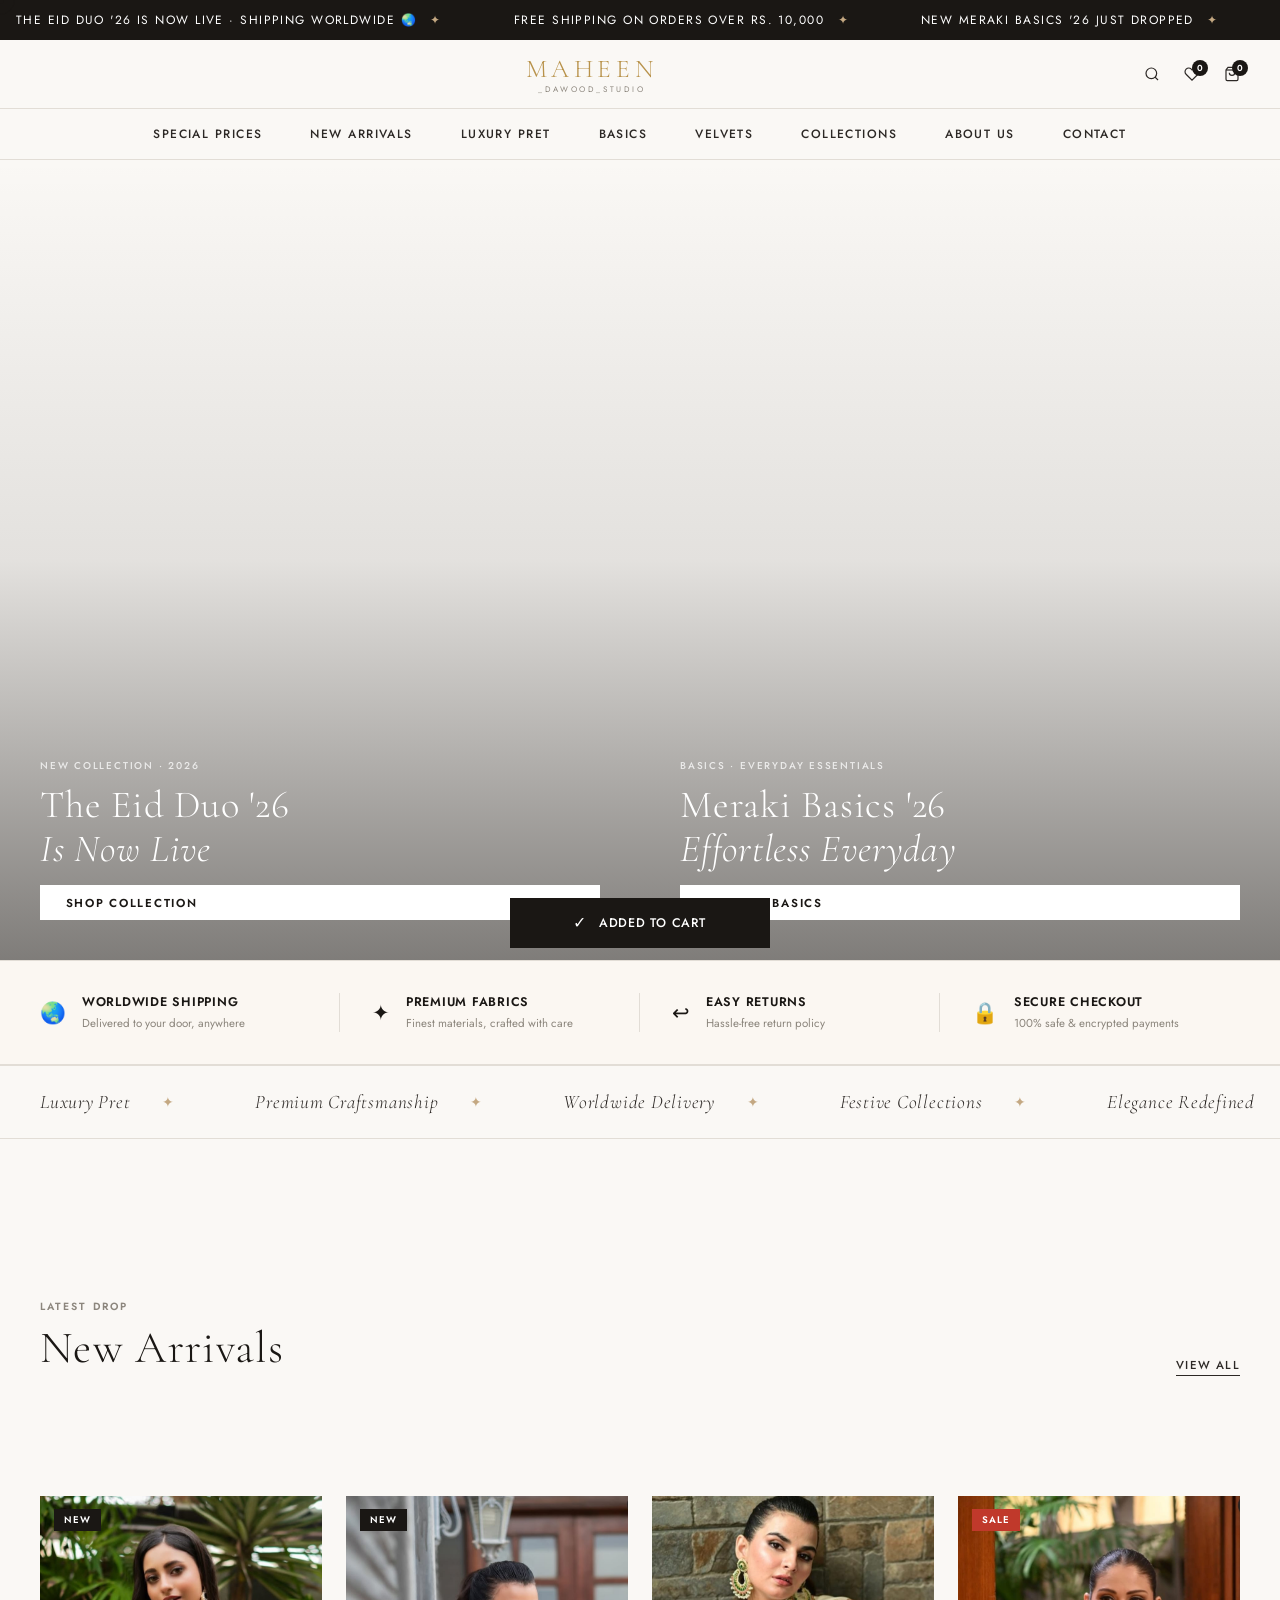
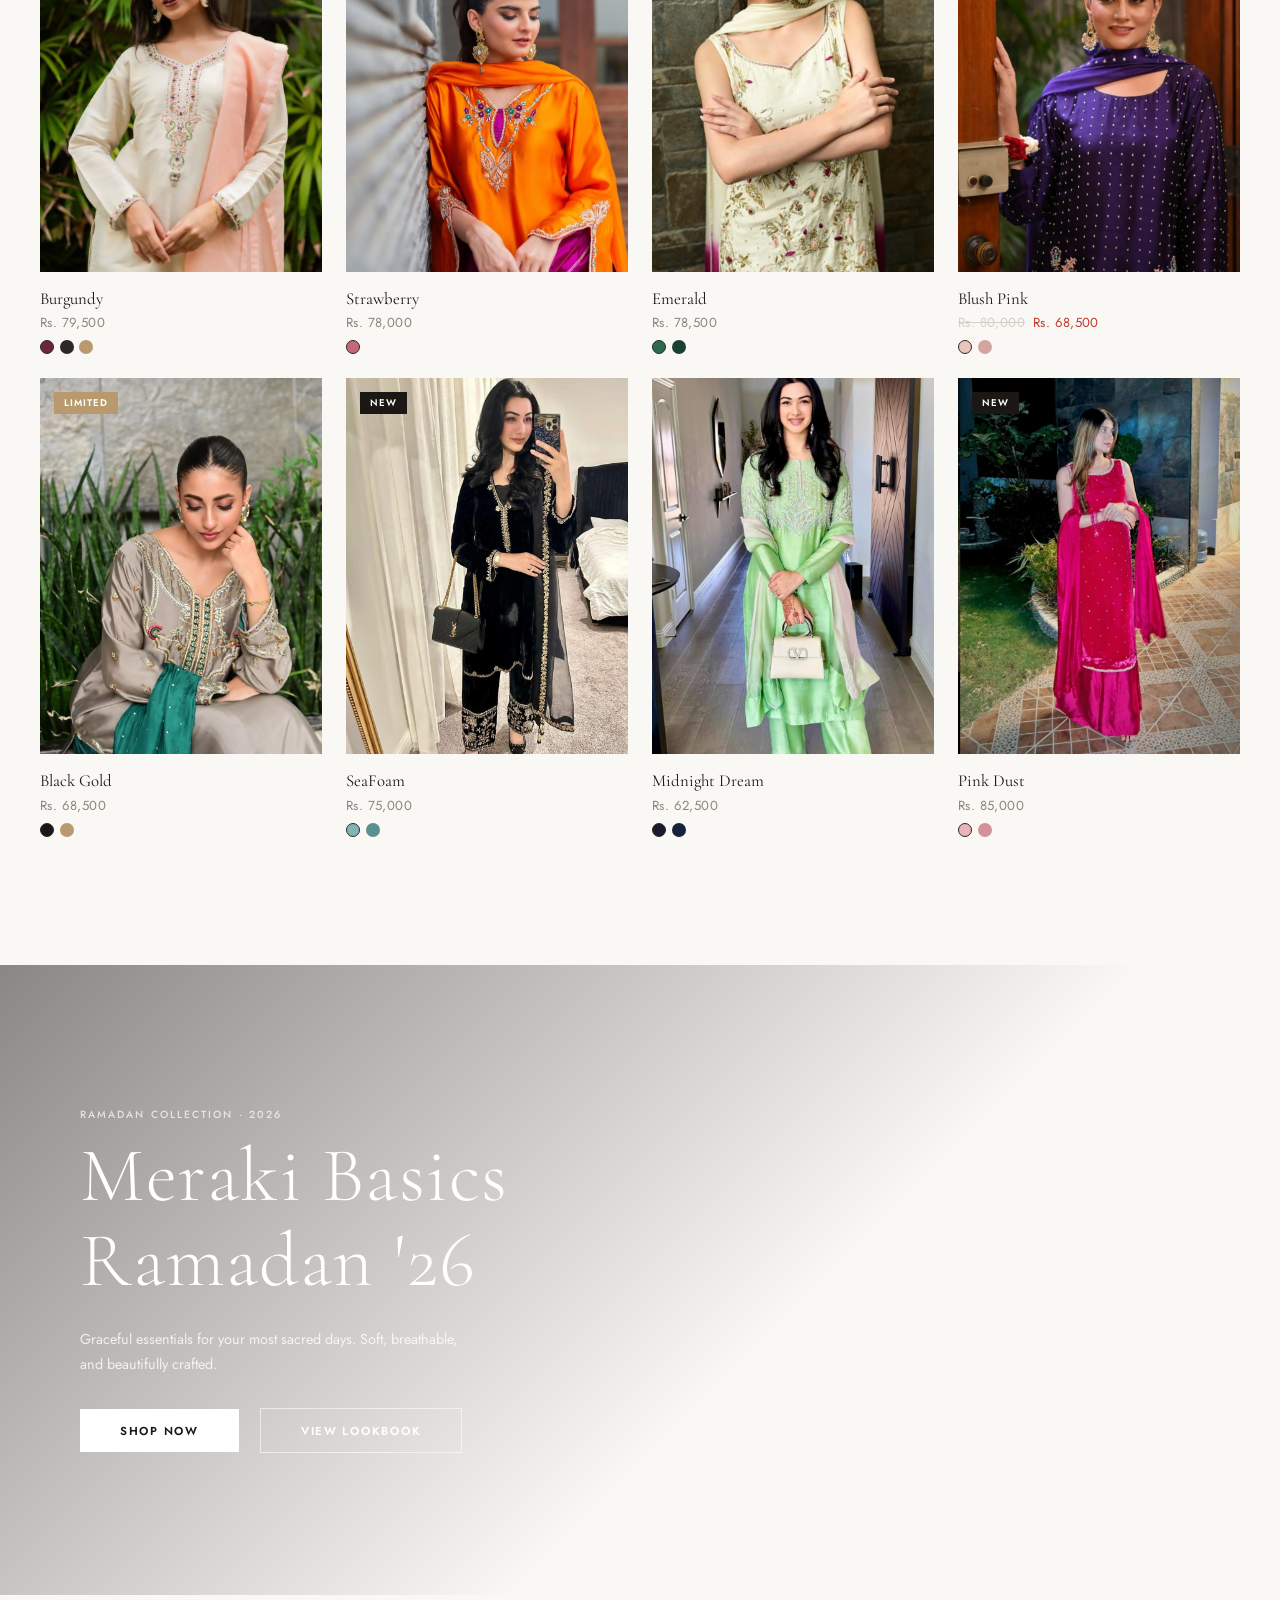
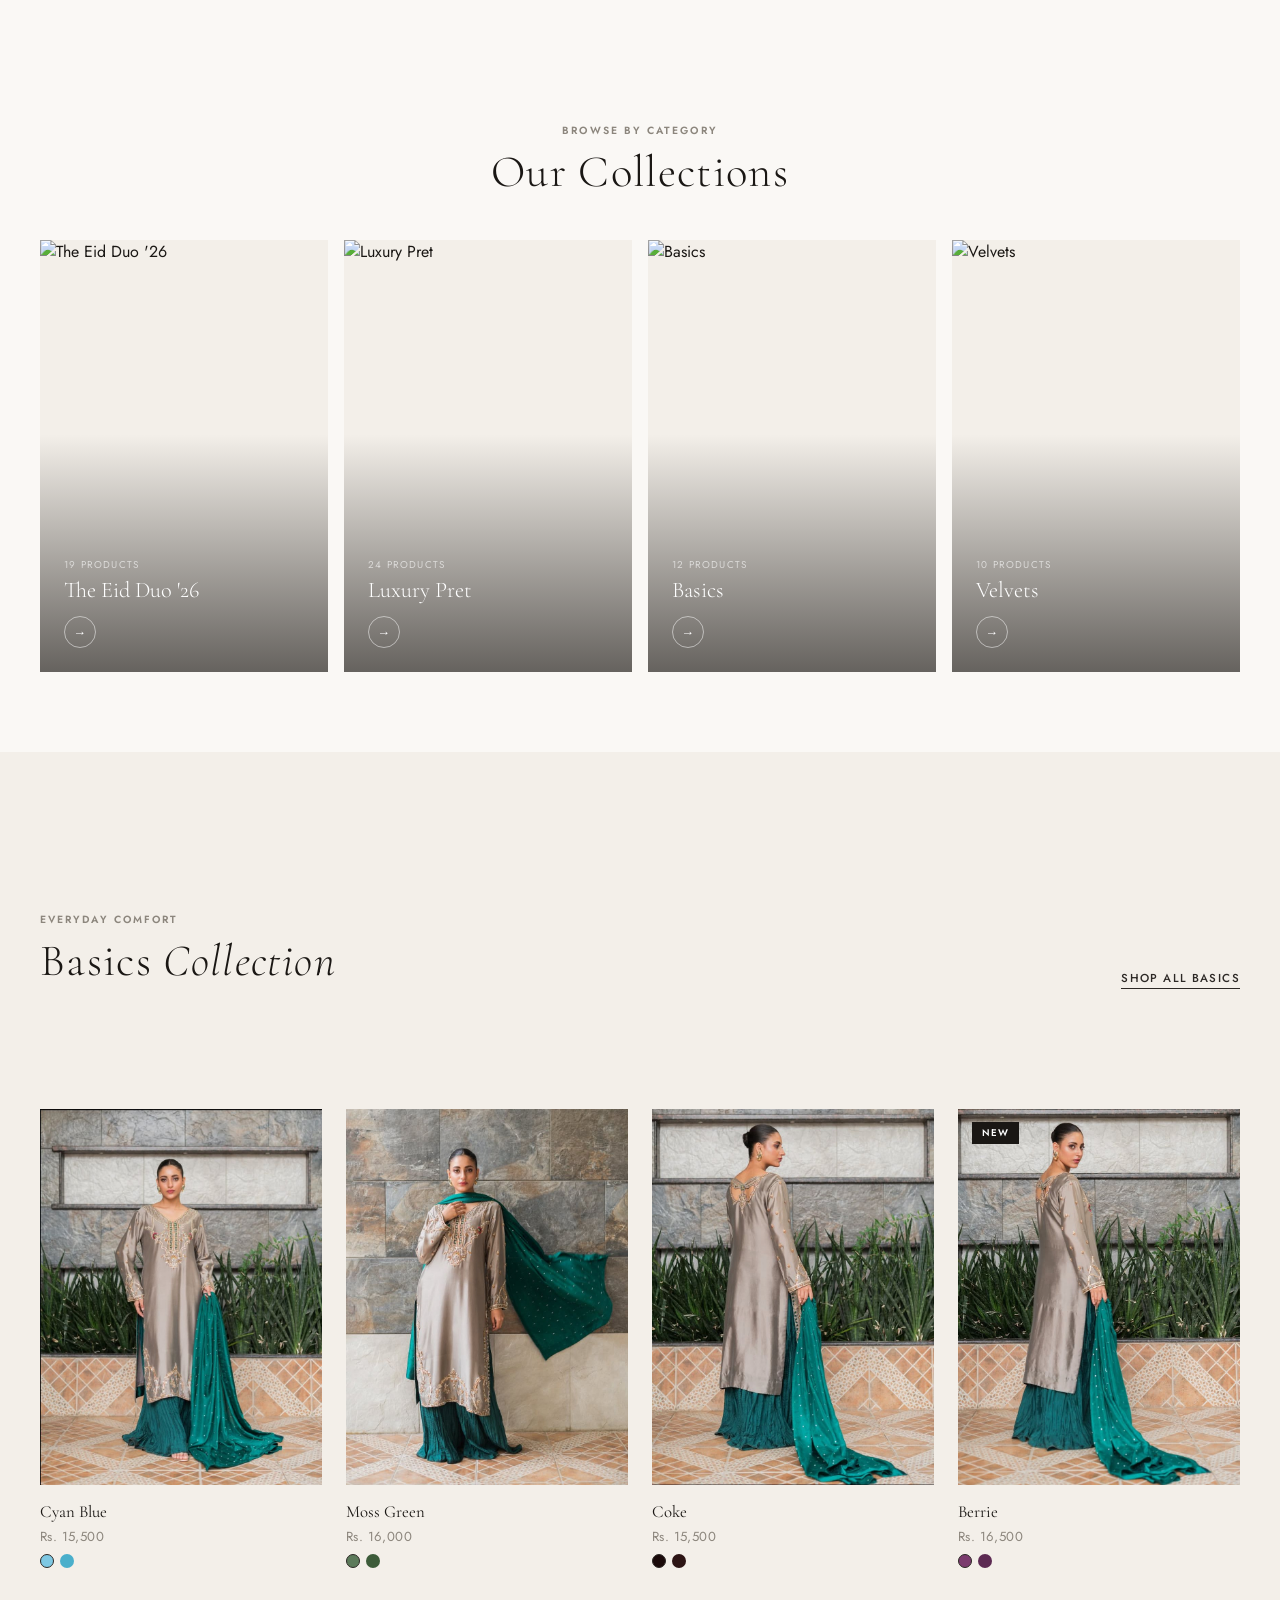
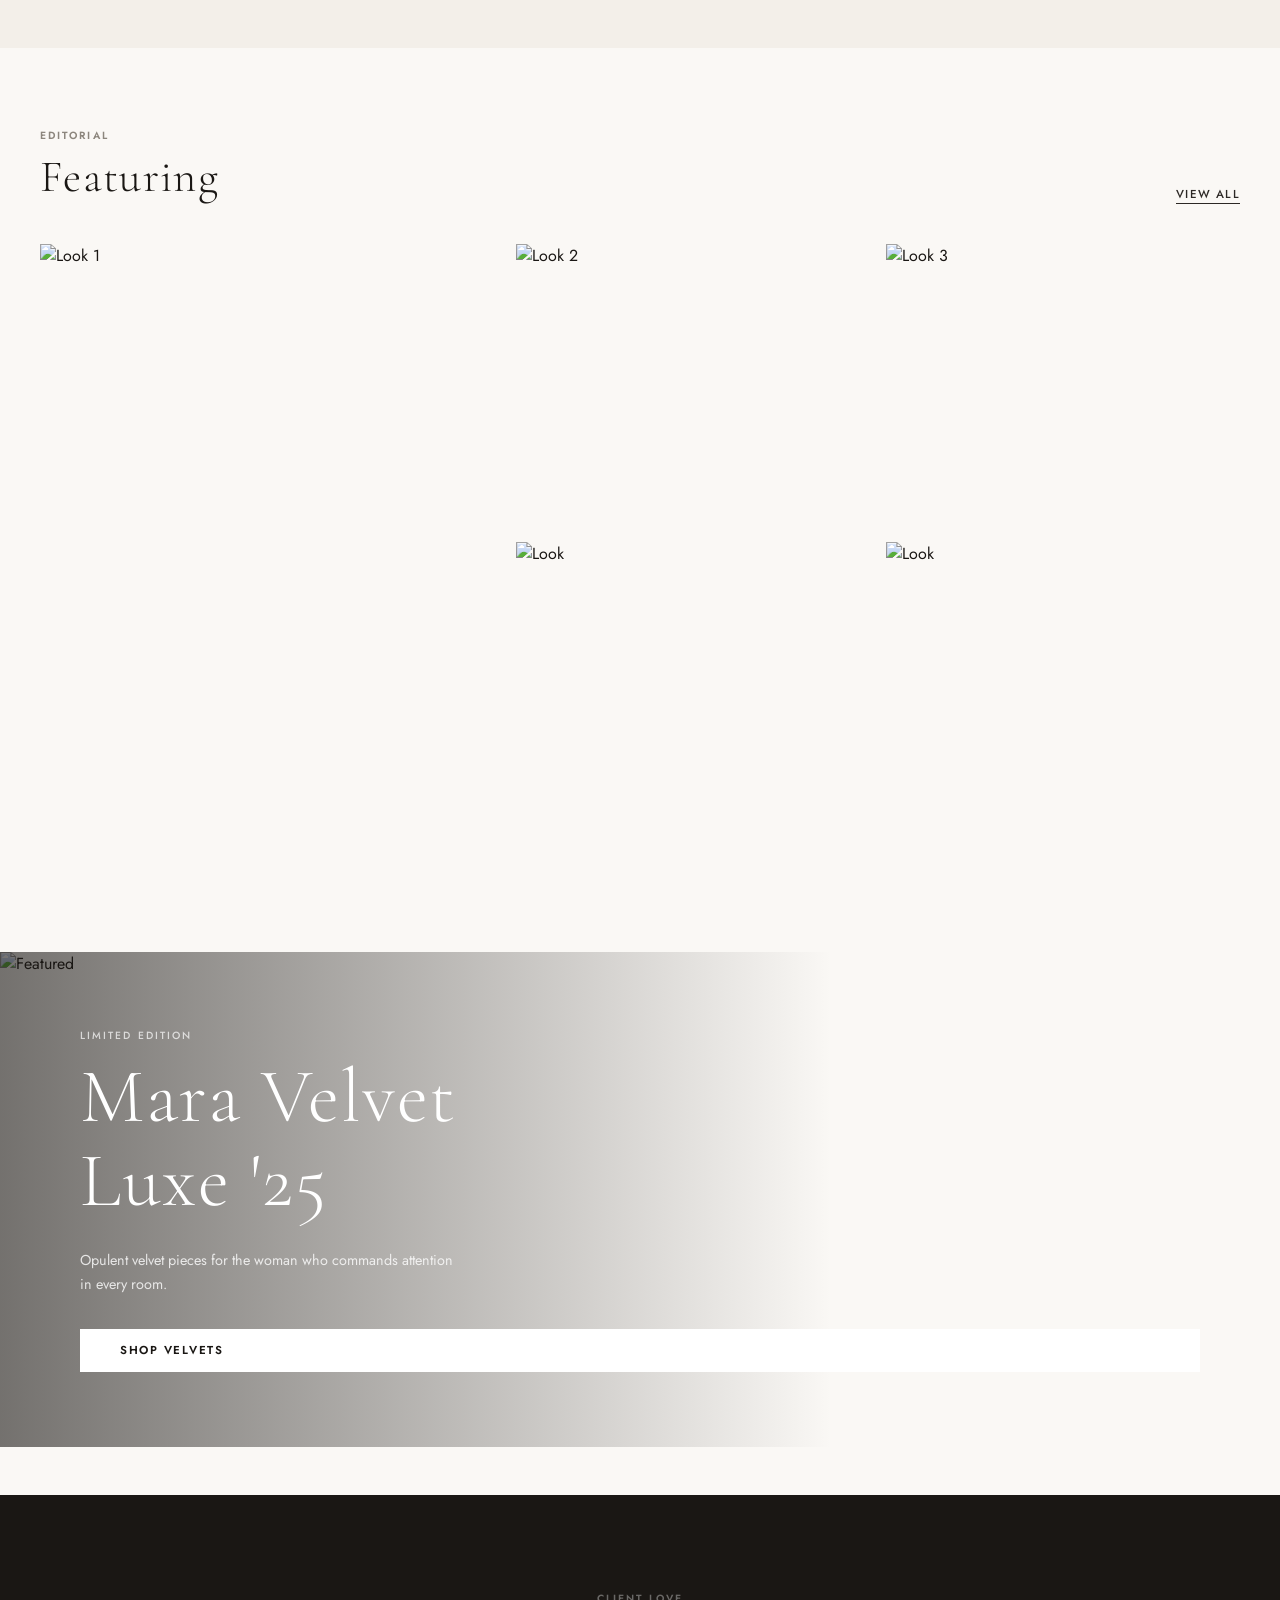
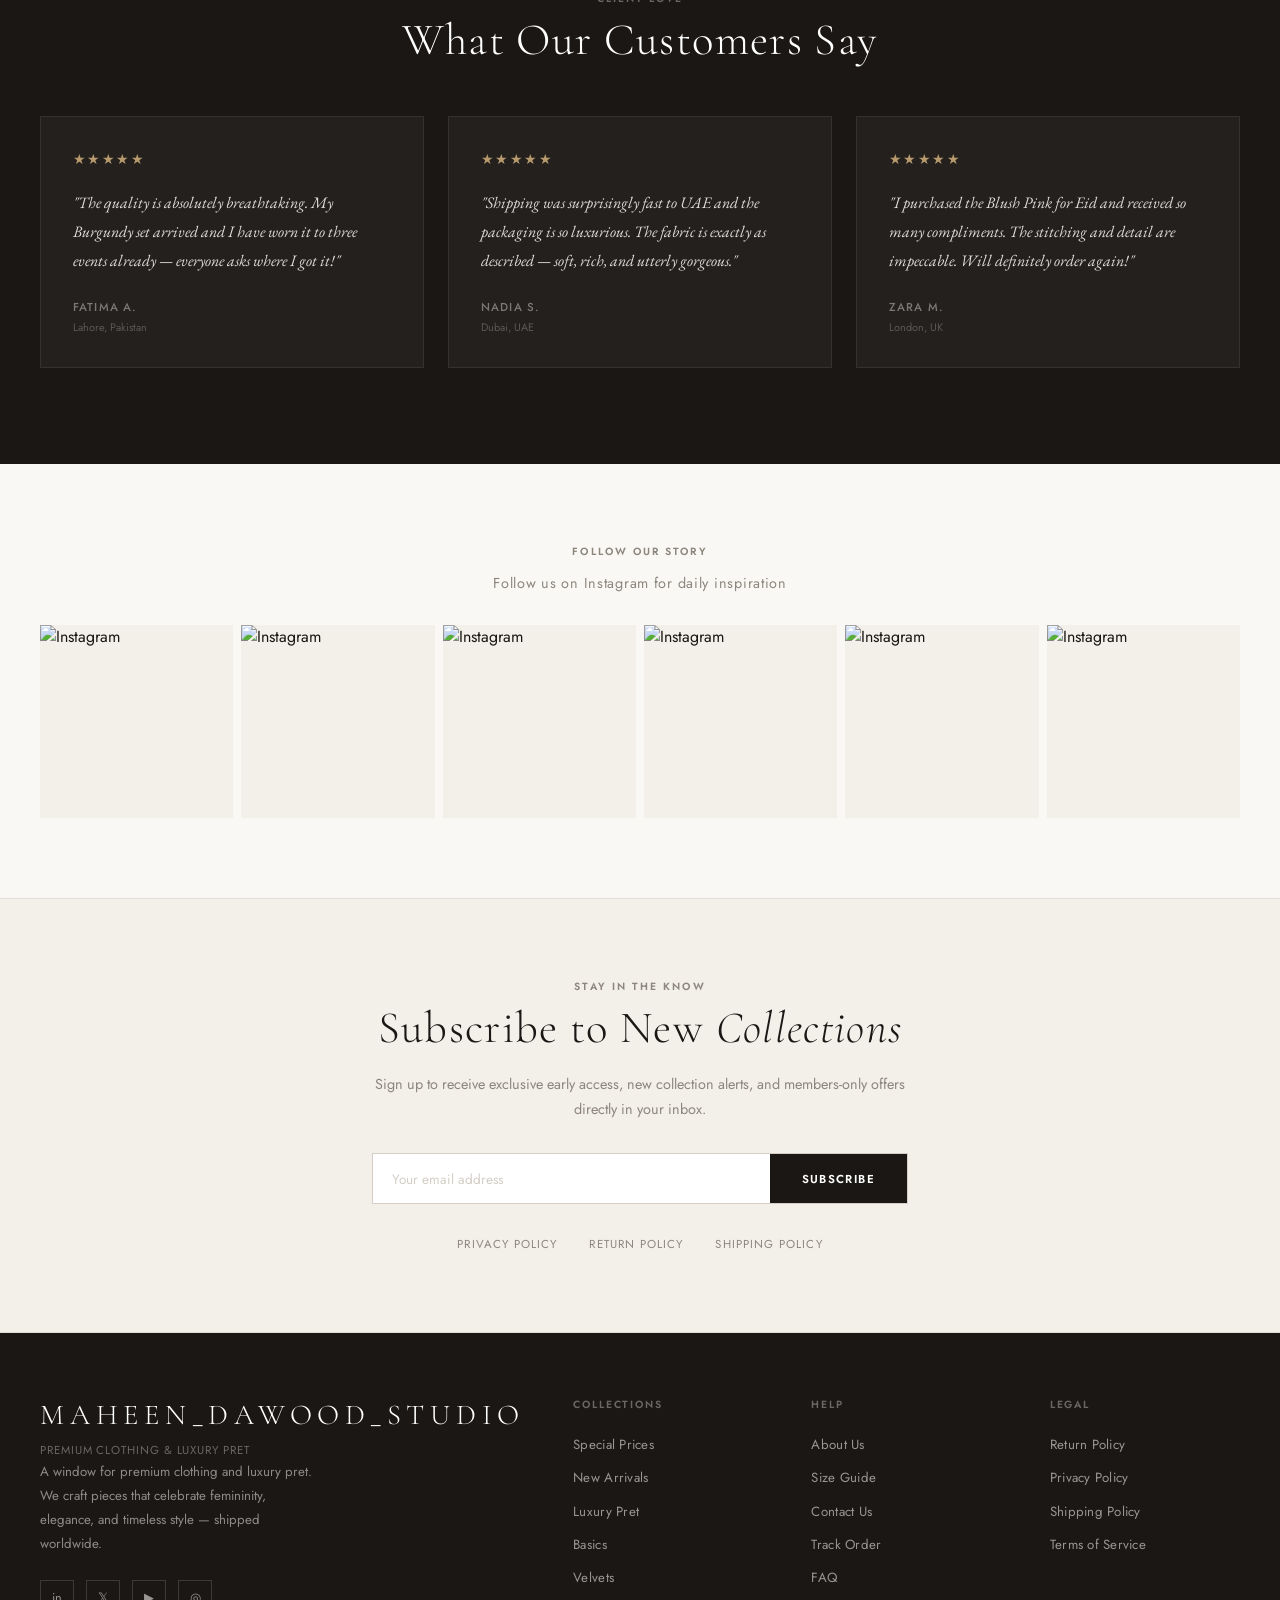
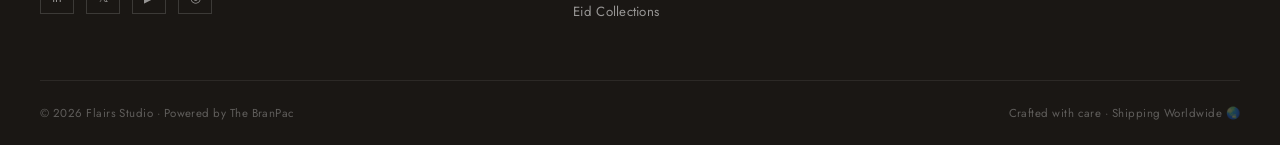
==== commit 6a241089: "Update index.html" ====
--- a/index.html
+++ b/index.html
@@ -30,13 +30,14 @@
     <span class="mobile-menu-logo">Maheen_Dawood_Studio</span>
     <button class="mobile-menu-close" onclick="closeMobileMenu()">✕</button>
   </div>
-<a href="" class="mobile-nav-link">Special Prices</a>
-  <a href="" class="mobile-nav-link">New Arrivals</a>
-  <a href="" class="mobile-nav-link" onclick="closeMobileMenu()">Luxury Pret</a>
-  <a href="#" class="mobile-nav-link" onclick="closeMobileMenu()">Basics</a>
-  <a href="#" class="mobile-nav-link" onclick="closeMobileMenu()">Velvets</a>
-  <a href="#" class="mobile-nav-link" onclick="closeMobileMenu()">About Us</a>
-  <a href="#" class="mobile-nav-link" onclick="closeMobileMenu()">Contact</a>
+<a href="index.html" class="mobile-nav-link">Special Prices</a>
+  <a href="arrival.html" class="mobile-nav-link">New Arrivals</a>
+  <a href="Luxury Pret.html" class="mobile-nav-link" onclick="closeMobileMenu()">Luxury Pret</a>
+  <a href="basic.html" class="mobile-nav-link" onclick="closeMobileMenu()">Basics</a>
+  <a href="velvet.html" class="mobile-nav-link" onclick="closeMobileMenu()">Velvets</a>
+   <a href="collection.html" class="mobile-nav-link" onclick="closeMobileMenu()">Collections</a>
+  <a href="about.html" class="mobile-nav-link" onclick="closeMobileMenu()">About Us</a>
+  <a href="contact.html" class="mobile-nav-link" onclick="closeMobileMenu()">Contact</a>
 </div>
 
 <!-- SEARCH OVERLAY -->
@@ -396,4 +397,4 @@
 <script src="flairs-cart.js"></script>
 <script src="script.js"></script>
 </body>
-</html>+</html>
